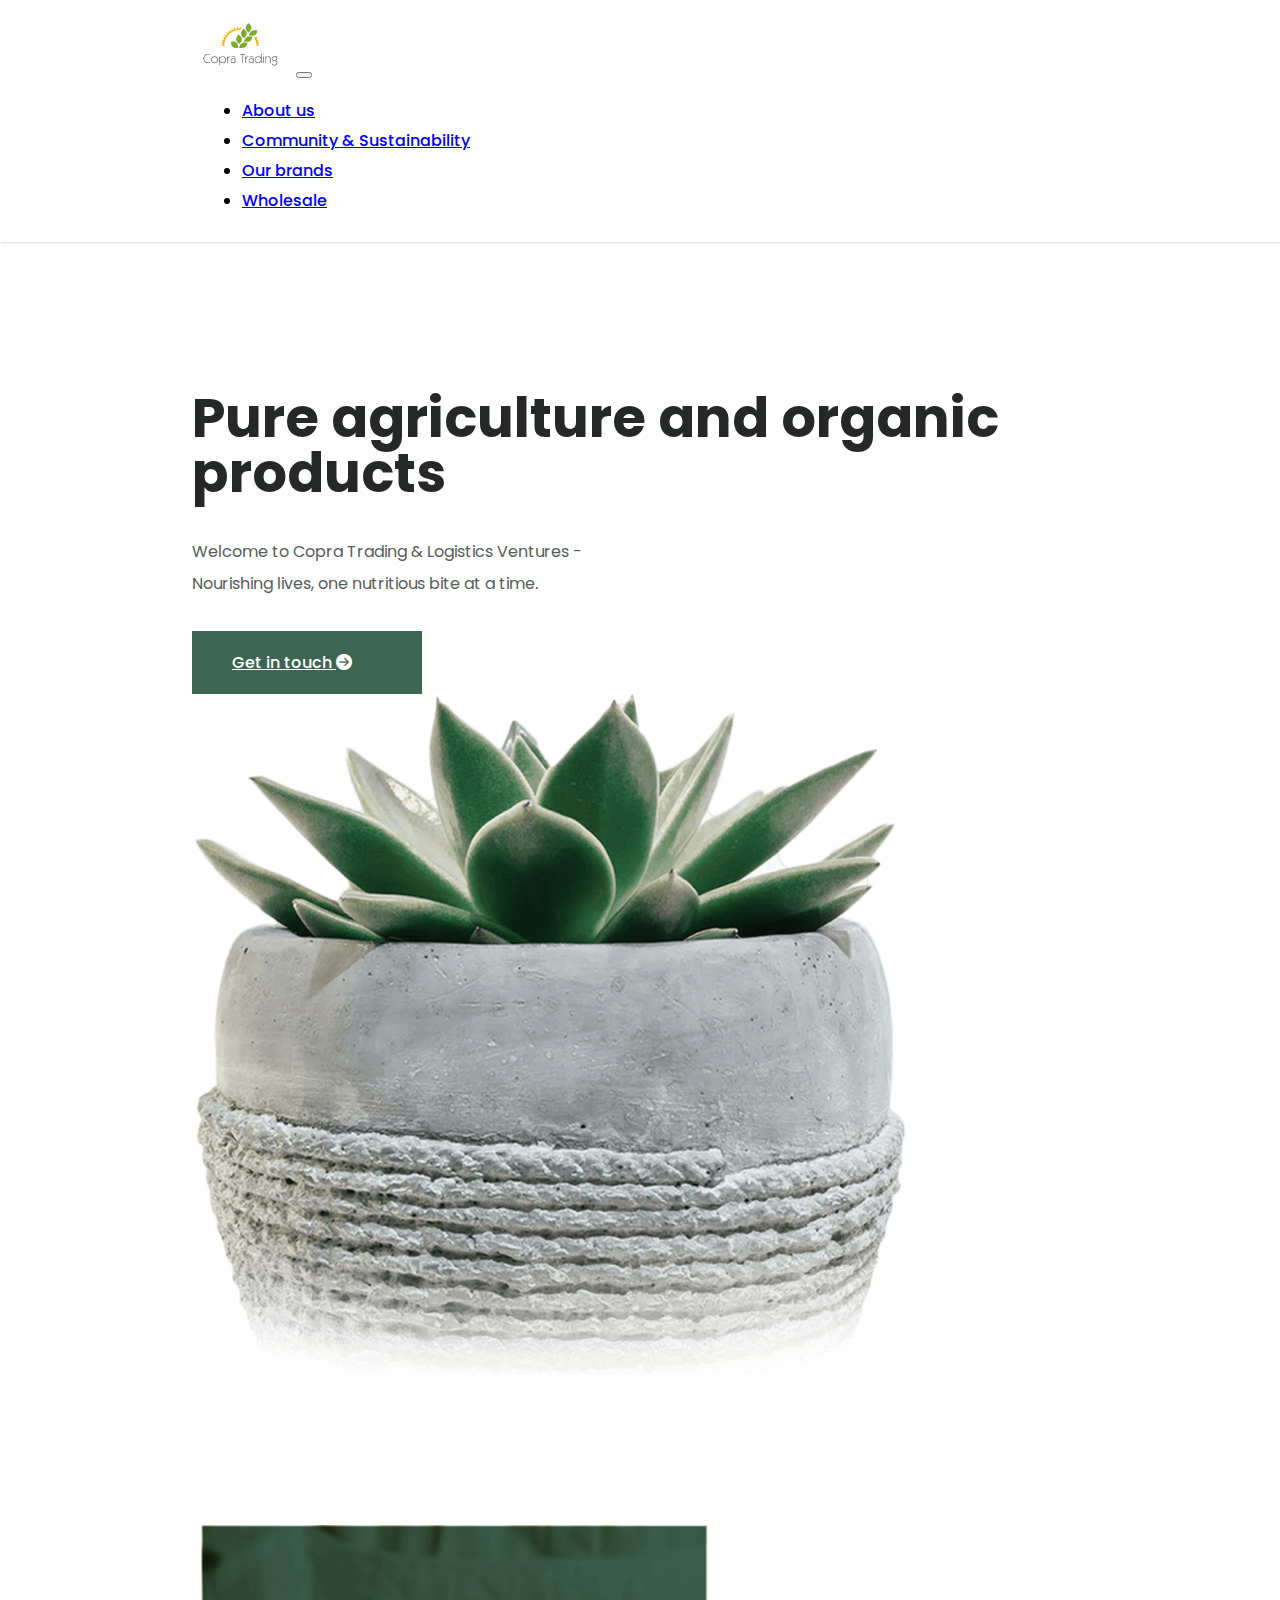
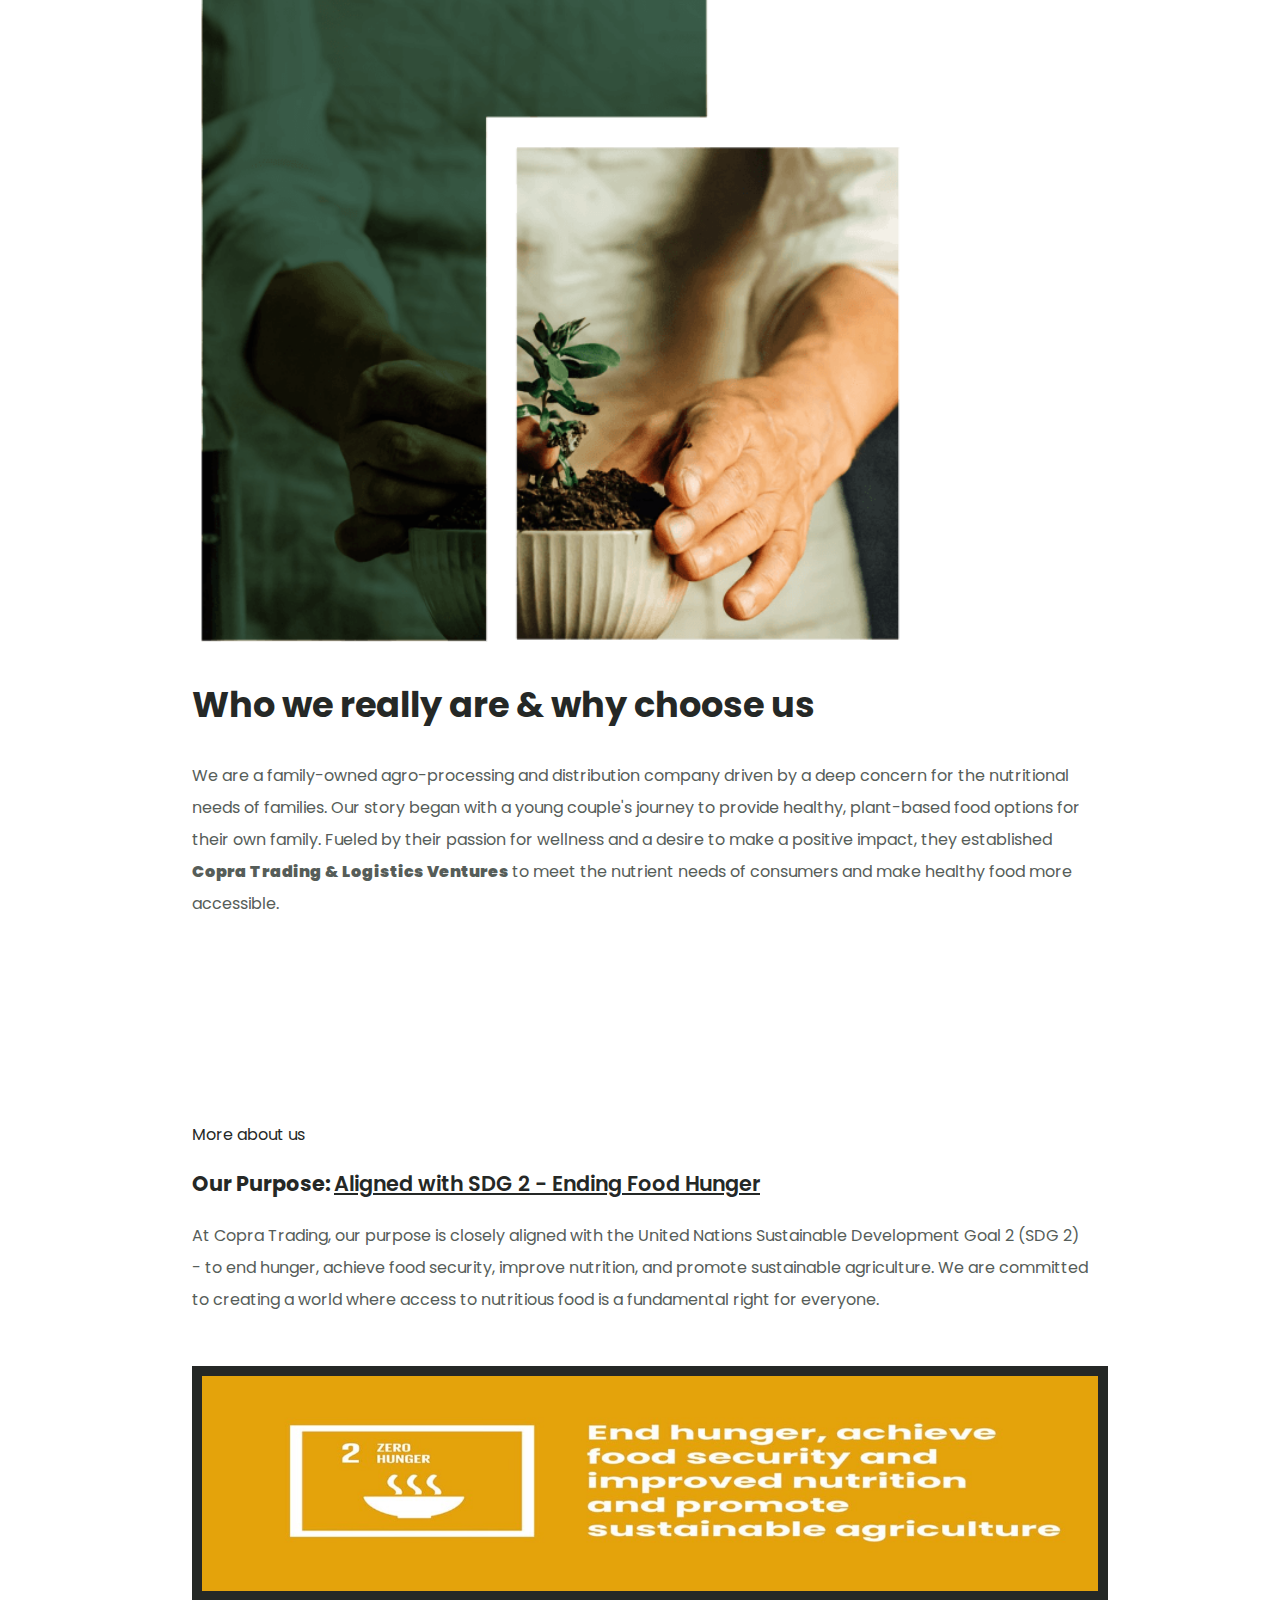
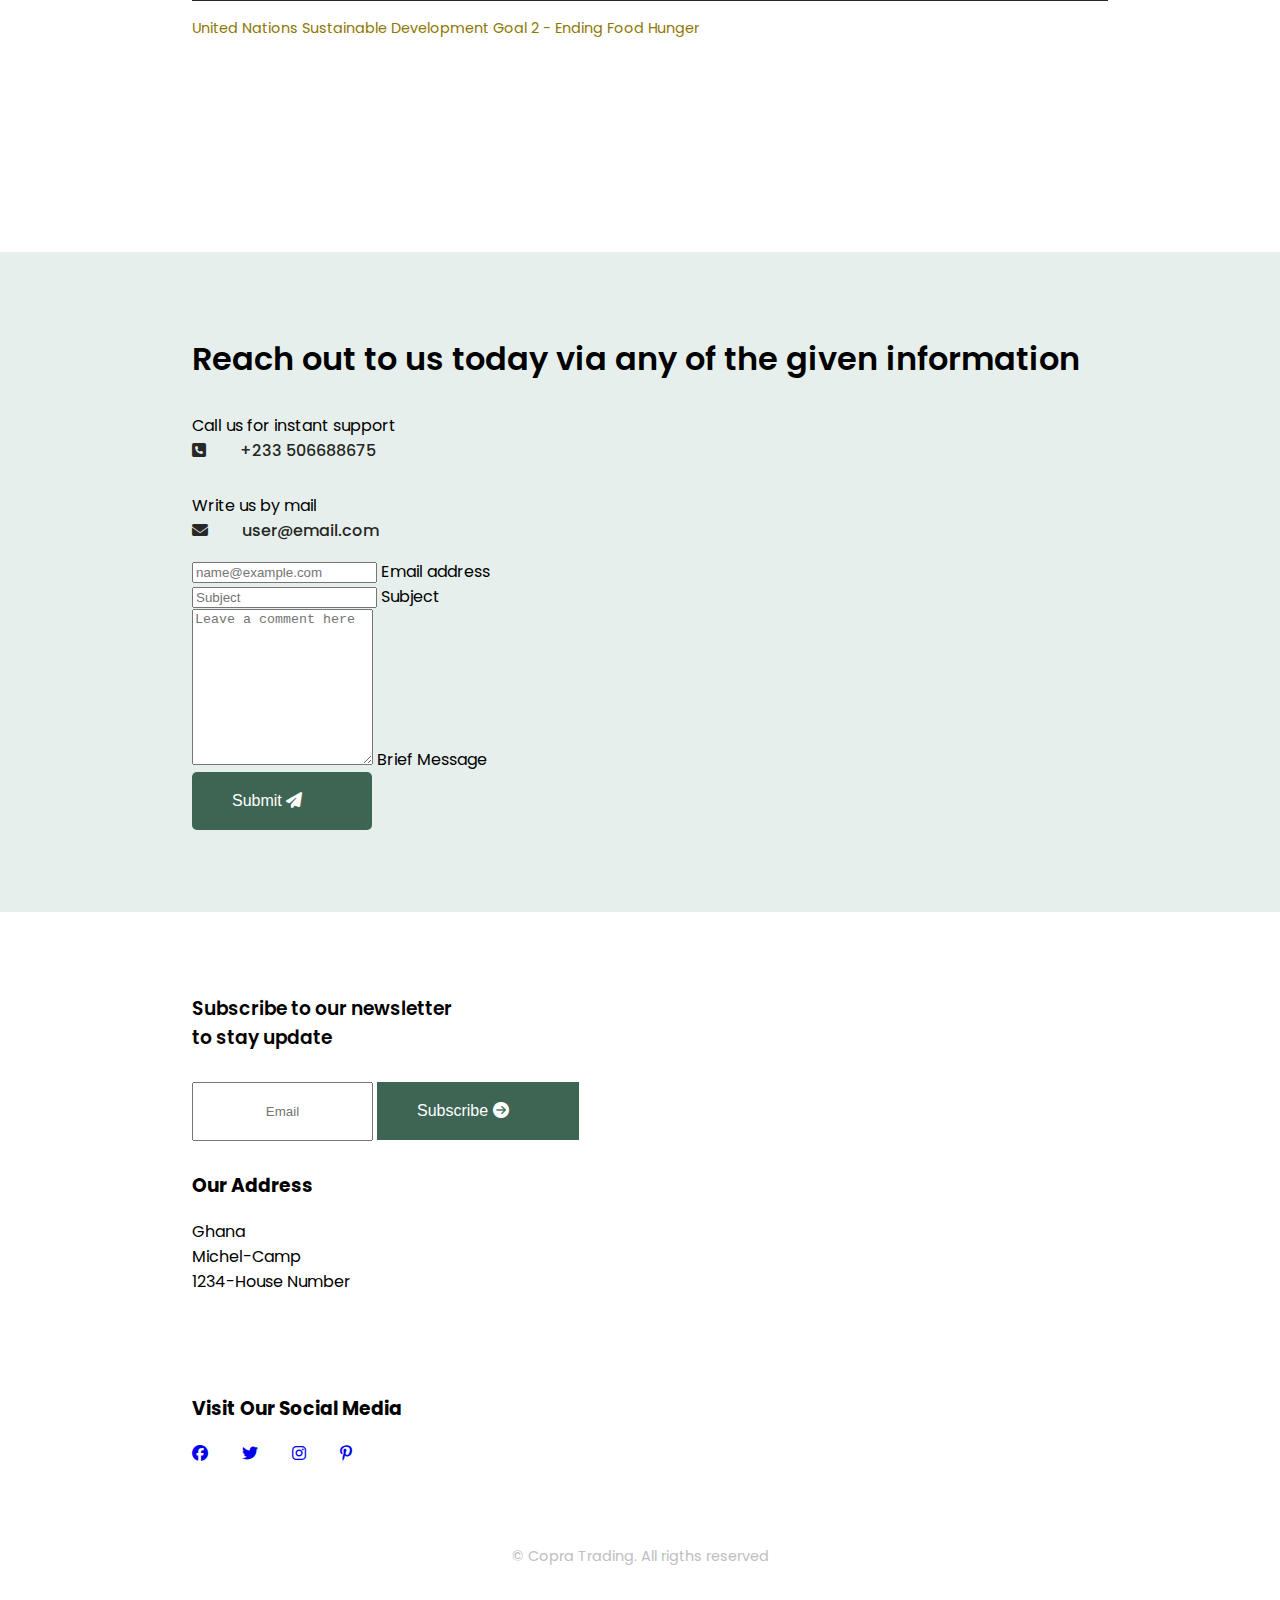
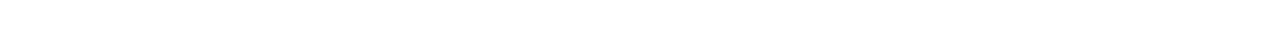
==== index.html @ e71ab5cd "Update index.html" ====
<!DOCTYPE html>
<html lang="en">
<head>
    <!-- Bootstrap CDN -->
    <link href="https://cdn.jsdelivr.net/npm/bootstrap@5.3.0-alpha1/dist/css/bootstrap.min.css" rel="stylesheet" integrity="sha384-GLhlTQ8iRABdZLl6O3oVMWSktQOp6b7In1Zl3/Jr59b6EGGoI1aFkw7cmDA6j6gD" crossorigin="anonymous">
    <script src="https://cdn.jsdelivr.net/npm/bootstrap@5.3.0-alpha1/dist/js/bootstrap.min.js" integrity="sha384-mQ93GR66B00ZXjt0YO5KlohRA5SY2XofN4zfuZxLkoj1gXtW8ANNCe9d5Y3eG5eD" crossorigin="anonymous"></script>
    <!-- Google Fonts -->
    <link rel="preconnect" href="https://fonts.googleapis.com">
    <link rel="preconnect" href="https://fonts.gstatic.com" crossorigin>
    <link href="https://fonts.googleapis.com/css2?family=Poppins:wght@300;400&display=swap" rel="stylesheet">
    <!-- Font Awesome CDN -->
    <link rel="stylesheet" href="https://cdnjs.cloudflare.com/ajax/libs/font-awesome/6.4.0/css/all.min.css">
    <!-- CSS Link -->
    <link rel="stylesheet" href="css/main.css">
    <meta charset="UTF-8">
    <meta http-equiv="X-UA-Compatible" content="IE=edge">
    <meta name="viewport" content="width=device-width, initial-scale=1.0">
    <title>Copra Trading</title>
</head>
<body>
    
    <main>
        <nav class="navbar navbar-expand-lg navbar-light sticky-top" id="marginSides">
            <a href="index.html" class="navbar-brand"> <img src="images/Copra Logo.png" alt="" width="100px"></a>
            <button class="navbar-toggler" type="button" data-bs-toggle="collapse" data-bs-target="#navigationNavbarButton">
                <span class="navbar-toggler-icon"></span>
            </button>
            <div class="navbar-collapse collapse" id="navigationNavbarButton">
                <ul class="navbar-nav ms-auto">
                    <li class="nav-item">
                        <a href="index.html" class="nav-link active">About us</a>
                    </li>
                    <li class="nav-item">
                        <a href="c&s.html" class="nav-link">Community & Sustainability</a>
                    </li>
                    <li class="nav-item">
                        <a href="brands.html" class="nav-link">Our brands</a>
                    </li>
                    <li class="nav-item">
                        <a href="wholesale.html" class="nav-link">Wholesale</a>
                    </li>
                    <!-- <li class="nav-item">
                        <a href="news&investors.html" class="nav-link">News & Investors</a>
                    </li> -->
                </ul>
            </div>
        </nav>


        <!-- Hero About And Our Company Section -->
        <!-- Hero Section -->
        <section class="hero_section" id="marginSides">
            <div class="hero_body parallax-content">
                <div class="row">
                    <div class="col-lg-6 col-md-12">
                        <div class="hero_content">
                            <h1 class="hero_heading">
                            Pure agriculture and organic products
                            </h1>
                            <div class="hero_content_text">
                                <p class="hero_texts">
                                    Welcome to Copra Trading & Logistics Ventures - <br>  Nourishing  lives, one nutritious bite at a time.
                                </p>
                            </div>
                            <div class="hero_button">
                                <a href="#contact" class="hero-button btn">
                                Get in touch <i class="fa fa-arrow-circle-right" aria-hidden="true"></i>
                                </a>
                            </div>
                        </div>
                    </div>
                    <div class="col-lg-6 col-md-12">
                        <div class="hero_image">
                            <!-- Change Hero Image | Color should be like the button colors -->
                        <img src="images/home.png" alt="farm-image" class="hero-image" width="100%">
                        </div>
                    </div>
                </div>
            </div>
        </section>

        <!-- Company Section -->
        <section class="company_section" id="marginSides">
            <div class="company-body parallax-content">
                <div class="row">
                    <div class="col-lg-6 col-md-12">
                        <img src="images/about.png" alt="" class="company_image" width="80%">
                    </div>
                    <div class="col-lg-6 col-md-12">
                        <div class="company_details">
                            <h2 class="company_heading">
                            Who we really are & why choose us
                            </h2>
                            <div class="company_sub-details">
                                <p class="sub-details-text">
                                We are a family-owned agro-processing and distribution company driven by a deep
                                concern for the nutritional needs of families. Our story began with a young couple's 
                                journey to provide healthy, plant-based food options for their own family. Fueled by their 
                                passion for wellness and a desire to make a positive impact, they established <span class="sub_text_bold">Copra Trading 
                                & Logistics Ventures </span> to meet the nutrient needs of consumers and make healthy food more accessible.
                                </p>
                            </div>
                            <!-- <div class="company_readMore">
                                <a class="companyReadButton btn" href="#about_us">
                                Read more <i class="fa fa-arrow-circle-right" aria-hidden="true"></i>
                                </a>
                            </div> -->
                        </div>
                    </div>
                </div>
            </div>
        </section>

        <!-- About Section -->
        <section class="about_us" id="about-us">
            <div class="about_content parallax-content">
                <div class="about_title">
                    <h1 class="about_more">
                        More about us
                    </h1>
                </div>
                <div class="about_content_body">
                    <div class="row">
                        <div class="col-lg-6 col-md-12">
                            <div class="about_body">
                                <h3 class="about_purpose">
                                    Our Purpose: <span class="purpose">Aligned with SDG 2 - Ending Food Hunger</span>
                                </h3>
                                <div class="about_purpose_details">
                                    <p class="about_purpose_text">
                                        At Copra Trading, our purpose is closely aligned with the United Nations Sustainable 
                                        Development Goal 2 (SDG 2) - to end hunger, achieve food security, improve nutrition, and 
                                        promote sustainable agriculture. We are committed to creating a world where access to 
                                        nutritious food is a fundamental right for everyone.
                                    </p>
                                </div>
                            </div>
                        </div>
                        <div class="col-lg-6 col-md-12">
                            <div class="about_image">
                                <img src="images/about2.jpg" alt="United Nations Sustainable Development Goal 2 image" class="about_image_edit" width="100%">
                                <p class="about_image_text">United Nations Sustainable Development Goal 2 - Ending Food Hunger</p>
                            </div>
                        </div>
                    </div>
                </div>
            </div>
        </section>

        <!-- Contact Section -->

        <section class="contact" id="contact">
            <div class="contact-content parallax-content">
                <div class="row">
                    <div class="col-lg-6 col-md-12">
                        <div class="contact_heading">
                            <h1 class="c_heading">
                                Reach out to us today
                                via any of the given
                                information
                            </h1>
                        </div>
                        <div class="contact-info">
                            <p class="contact_text">
                            Call us for instant support <br>
                            <span class="texts"><i class="fa fa-phone-square" aria-hidden="true"></i> +233 506688675</span>
                            </p>
                        </div>
                        <div class="contact-info">
                            <p class="contact_text">
                            Write us by mail <br>
                            <span class="texts"><i class="fa fa-envelope" aria-hidden="true"></i> user@email.com</span>
                            </p>
                        </div>
                    </div>
                    <div class="col-lg-6 col-md-12">
                        <div class="form_section">
                            <div class="form-floating mb-3">
                                <input type="email" class="form-control" id="floatingInput" placeholder="name@example.com" required>
                                <label for="floatingInput">Email address</label>
                              </div>
                              <div class="form-floating mb-3">
                                <input type="text" class="form-control" id="floatingSubject" placeholder="Subject" required>
                                <label for="floatingPassword">Subject</label>
                              </div> 
                              <div class="form-floating mb-3">
                                <textarea class="form-control" placeholder="Leave a comment here" id="floatingTextarea" style="height:150px;"></textarea>
                                <label for="floatingTextarea">Brief Message</label>
                              </div>
                              <div class="submit_button">
                                <button type="button" class="submit btn">Submit <i class="fa fa-paper-plane" aria-hidden="true"></i></button>
                              </div>
                        </div>
                    </div>
                </div>
            </div>
        </section>

        <!-- Footer Section -->
       
        <footer class="footer_section" id="marginSides">
            <div class="footer_container parallax-content">
                <div class="row">
                    <div class="col-lg-6 col-md-12">
                        <div class="footer_content pt-5">
                            <h3 class="footer_title">
                                Subscribe to our newsletter <br> to stay update
                            </h3>
                            <div class="footer_subscribe">
                                <input type="email"  id="floatingEmail" placeholder="Email" required>
                                <button class="btn ">
                                    Subscribe
                                    <i class="fa fa-arrow-circle-right" aria-hidden="true"></i>
                                </button>
                            </div>
                        </div>
                        <div class="contact-info mt-5">
                            <h3 class="contact_text">
                            Our Address </h3> 
                            <span class="texts">Ghana</span> <br>
                            <span class="texts">Michel-Camp</span> <br>
                            <span class="texts">1234-House Number</span>
                        </div>
                    </div>
                    <div class="col-lg-6 col-md-12">
                        <div class="footer_content text-center">
                            <h3 class="visit">
                                Visit Our Social Media
                            </h3>
        
                            <div class="footer_social-link">
                                <a href="#"><i class="fab fa-facebook"></i></a>
                                <a href="#"><i class="fab fa-twitter"></i></a>
                                <a href="#"><i class="fab fa-instagram"></i></a>
                                <a href="#"><i class="fab fa-pinterest-p"></i></a>
                            </div>
                        </div>
                    </div>
                </div>
            </div>
            <p class="footer__copy">© Copra Trading. All rigths reserved</p>
        </footer>
    </main>
    <script>
        // Parallax effect
        window.addEventListener('scroll', function() {
          const parallaxSections = document.querySelectorAll('.parallax');
          for (let i = 0; i < parallaxSections.length; i++) {
            const section = parallaxSections[i];
            const yPos = -(window.pageYOffset / section.dataset.speed);
            section.style.backgroundPosition = 'center ' + yPos + 'px';
          }
        });
      </script>
</body>
</html>
---- css/main.css ----
html {
    scroll-behavior: smooth;
}
body {
    margin: 0;
    padding: 0;
    font-family: 'Poppins', sans-serif; 
}
.parallax {
    background-attachment: fixed;
    background-position: center;
    background-repeat: no-repeat;
    background-size: cover;
  }
  
  .parallax-content {
    position: relative;
    z-index: 1;
  }
  

/* Naviigation Section */
.navbar {
    background-color: #fff;
    box-shadow: 1px 1px 2px #dadada;
}
#marginSides {
    padding: 1% 15%;
}
.navbar-nav .nav-item {
    margin: 5px 10px;
    font-weight: 500;
}

/* Hero Section */
.hero_section {
    margin: 100px 0;
}
.hero_body .hero_content .hero_heading{
    font-size: 3.4rem;
    font-weight: 700;
    color: rgb(37, 40, 38);
    line-height: 1;    
}
.hero_body .hero_content_text {
    margin-top: 30px;
}
.hero_content_text .hero_texts {
    font-size: 1rem;
    color: rgba(86,93,89);
    font-weight: 400;
    line-height: 2;
}
.hero_button {
    margin-top: 50px;
}
.hero_button .hero-button {
    background-color: rgba(62,101,83);
    color: #fff;
    border: none;
    padding: 20px 40px;
    font-size: 1rem;
    font-weight: 500;
}
.hero_image {
    width: 80%;
}

/* Company Section */
.company_section {
    margin-top: 50px;
    margin-bottom: 100px;
}
.company_details {
    margin-top: 10px;
}
.company_details .company_heading {
    font-size: 2.2rem;
    font-weight: 700;
    color:rgb(37, 40, 38);
}
.company_details .company_sub-details {
    margin-top: 10px;
}
.company_sub-details .sub-details-text {
    font-size: 1rem;
    color: rgba(86,93,89);
    font-weight: 400;
    line-height: 2;
}
.company_readMore .companyReadButton {
    padding: 0;
    font-size: 1rem;
    color: rgba(62,101,83);
    font-weight: 400;
    border: none;
}
.company_readMore .companyReadButton:hover {
    text-decoration: underline;
}
.sub-details-text .sub_text_bold {
    font-weight: 900;
}
i {
    margin-right: 30px;
}
i:hover {
    margin-left: 5px;
}

/* About Section */
#about-us {
    padding: 1% 15%;
}
.about_us {
    margin: 150px 0;
}
.about_title .about_more {
    font-size: 1rem;
    font-weight: 400;
    color: rgb(37, 40, 38);
}
.about_body {
    margin-top: 20px;
}
.about_body .about_purpose {
    color: rgb(37, 40, 38);
    font-size: 1.3rem;
}
.about_body .about_purpose .purpose {
    text-decoration: underline;
    font-weight: 600;
}
.about_purpose_details .about_purpose_text {
    font-size: 1rem;
    color: rgba(86,93,89);
    font-weight: 400;
    line-height: 2;
} 
.about_content_body .about_image {
    margin: 50px 0;
}
.about_content_body .about_image_edit {
    border: 10px solid rgb(37, 40, 38);
}
.about_image .about_image_text {
    margin: 10px 0;
    font-size: .9rem;
    color: rgb(141, 120, 0);
    font-weight: 400;
    cursor: pointer;
}
.about_image .about_image_text:hover {
    text-decoration: underline;
    color: rgba(86,93,89);
}


/* Contact Section */
.contact {
    background-color: rgba(230,239,235);
    margin-bottom: 50px;
    padding: 1% 15%;
}
.contact_heading .c_heading {
    font-weight: 600;
}
.contact-info {
    margin-top: 30px;
    font-size: 1rem;
    font-weight: 400;
}
.contact-content {
    font-size: 1rem;
    margin: 70px 0;
}
.contact_text .texts {
    font-weight: 500;
    color: rgba(37,40,38);
}
.form-floating  {
    border: none;
}
.submit_button .submit {
    background-color: rgba(62,101,83);
    color: #fff;
    border: none;
    border-radius: 5px;
    padding: 20px 40px;
    font-size: 1rem;
    font-weight: 500;
}

/* Footer Section */
.footer_subscribe {
    margin-top: 30px;
}
.footer_subscribe input {
    padding: 20px 0;
    text-align: center;
    border-radius: 10px solid rgb(190, 190, 190);
}
.footer_content .footer_title {
    font-weight: 600
}
.footer_content .visit {
    margin-top: 100px;
}
.footer_subscribe .btn {
    background-color: rgba(62,101,83);
    color: #fff;
    border: none;
    padding: 20px 40px;
    font-size: 1rem;
    font-weight: 500;
}
.footer__copy {
    text-align: center;
    font-size: .9rem;
    color: rgb(190, 190, 190);
    margin: 5rem 0 1rem;
    padding-bottom: 3rem;
}


@media screen and (max-width:450px) {
    .hero_body .hero_content .hero_heading{
        font-size: 3rem;
        font-weight: 700;
        color: rgb(37, 40, 38);
        line-height: 1;    
    }
}

@media screen and (max-width:1000px) {
    .hero_image img {
        margin-top: 50px;
    }
}
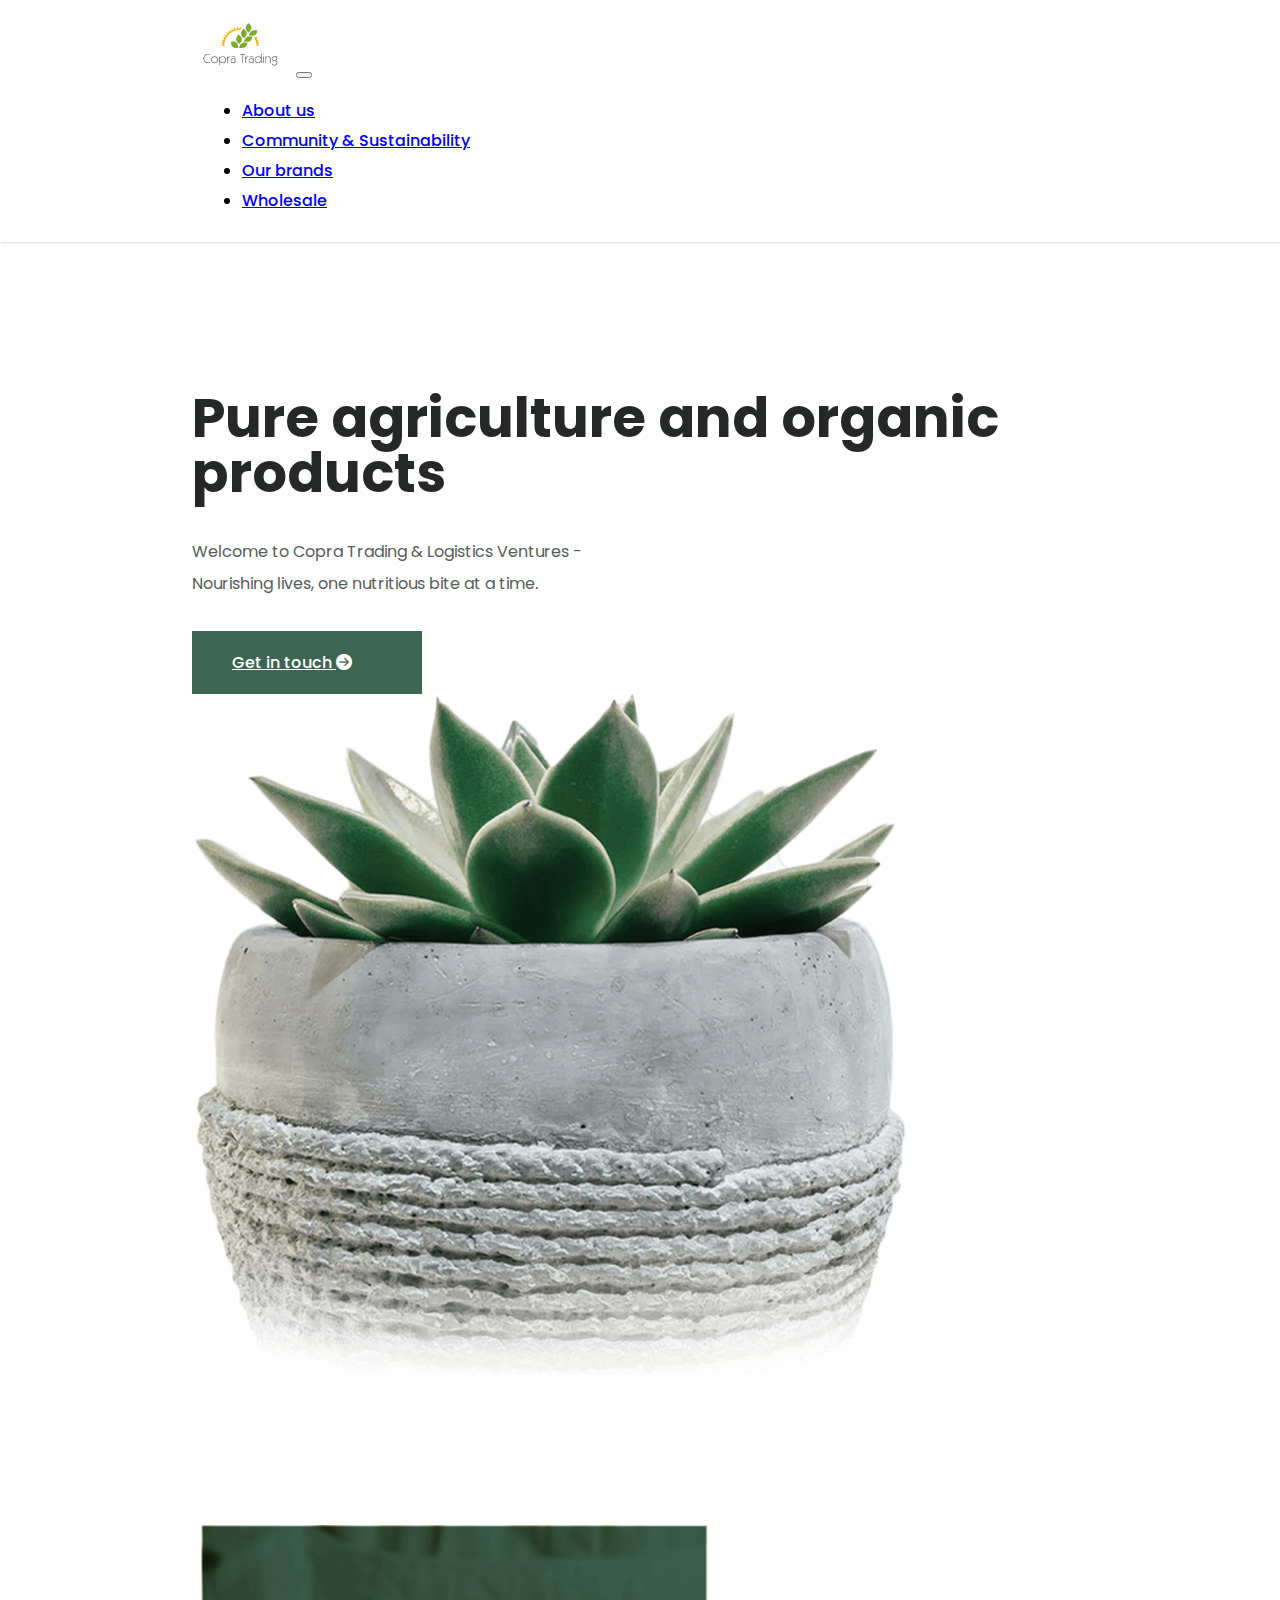
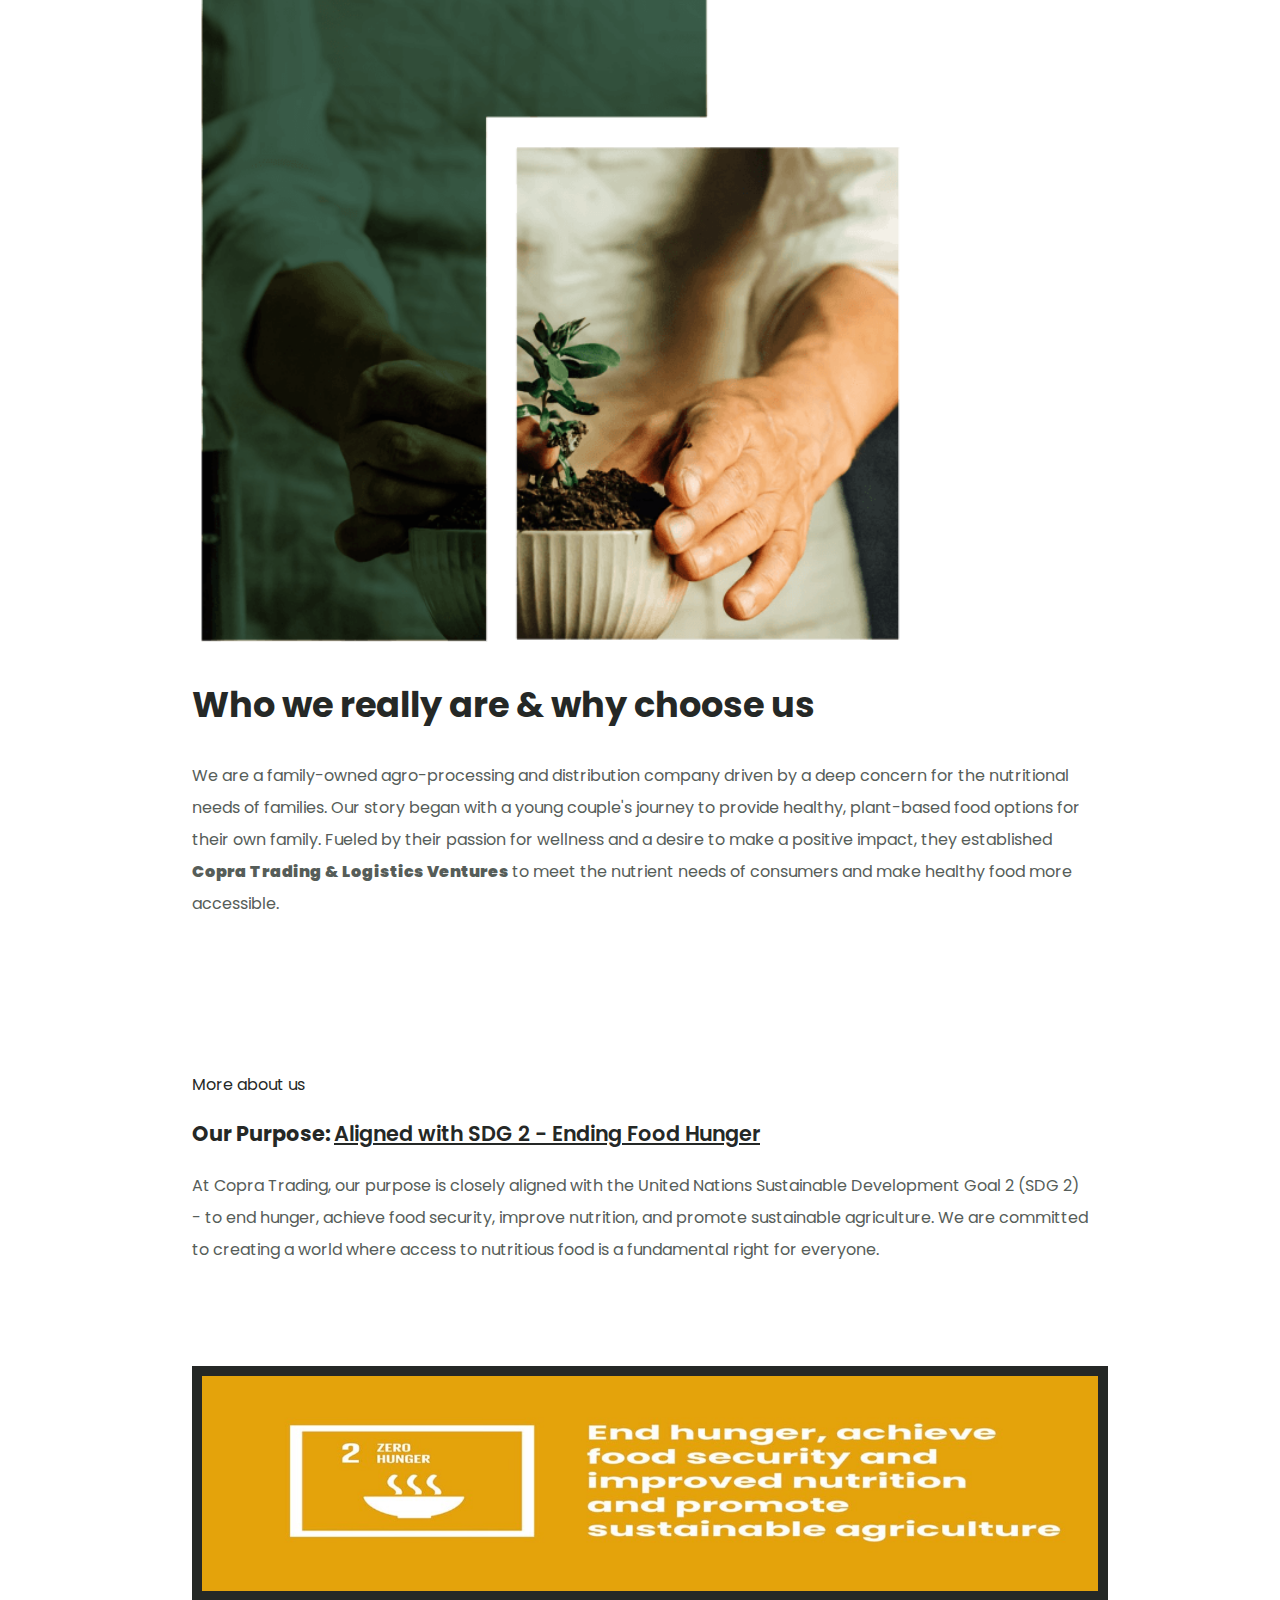
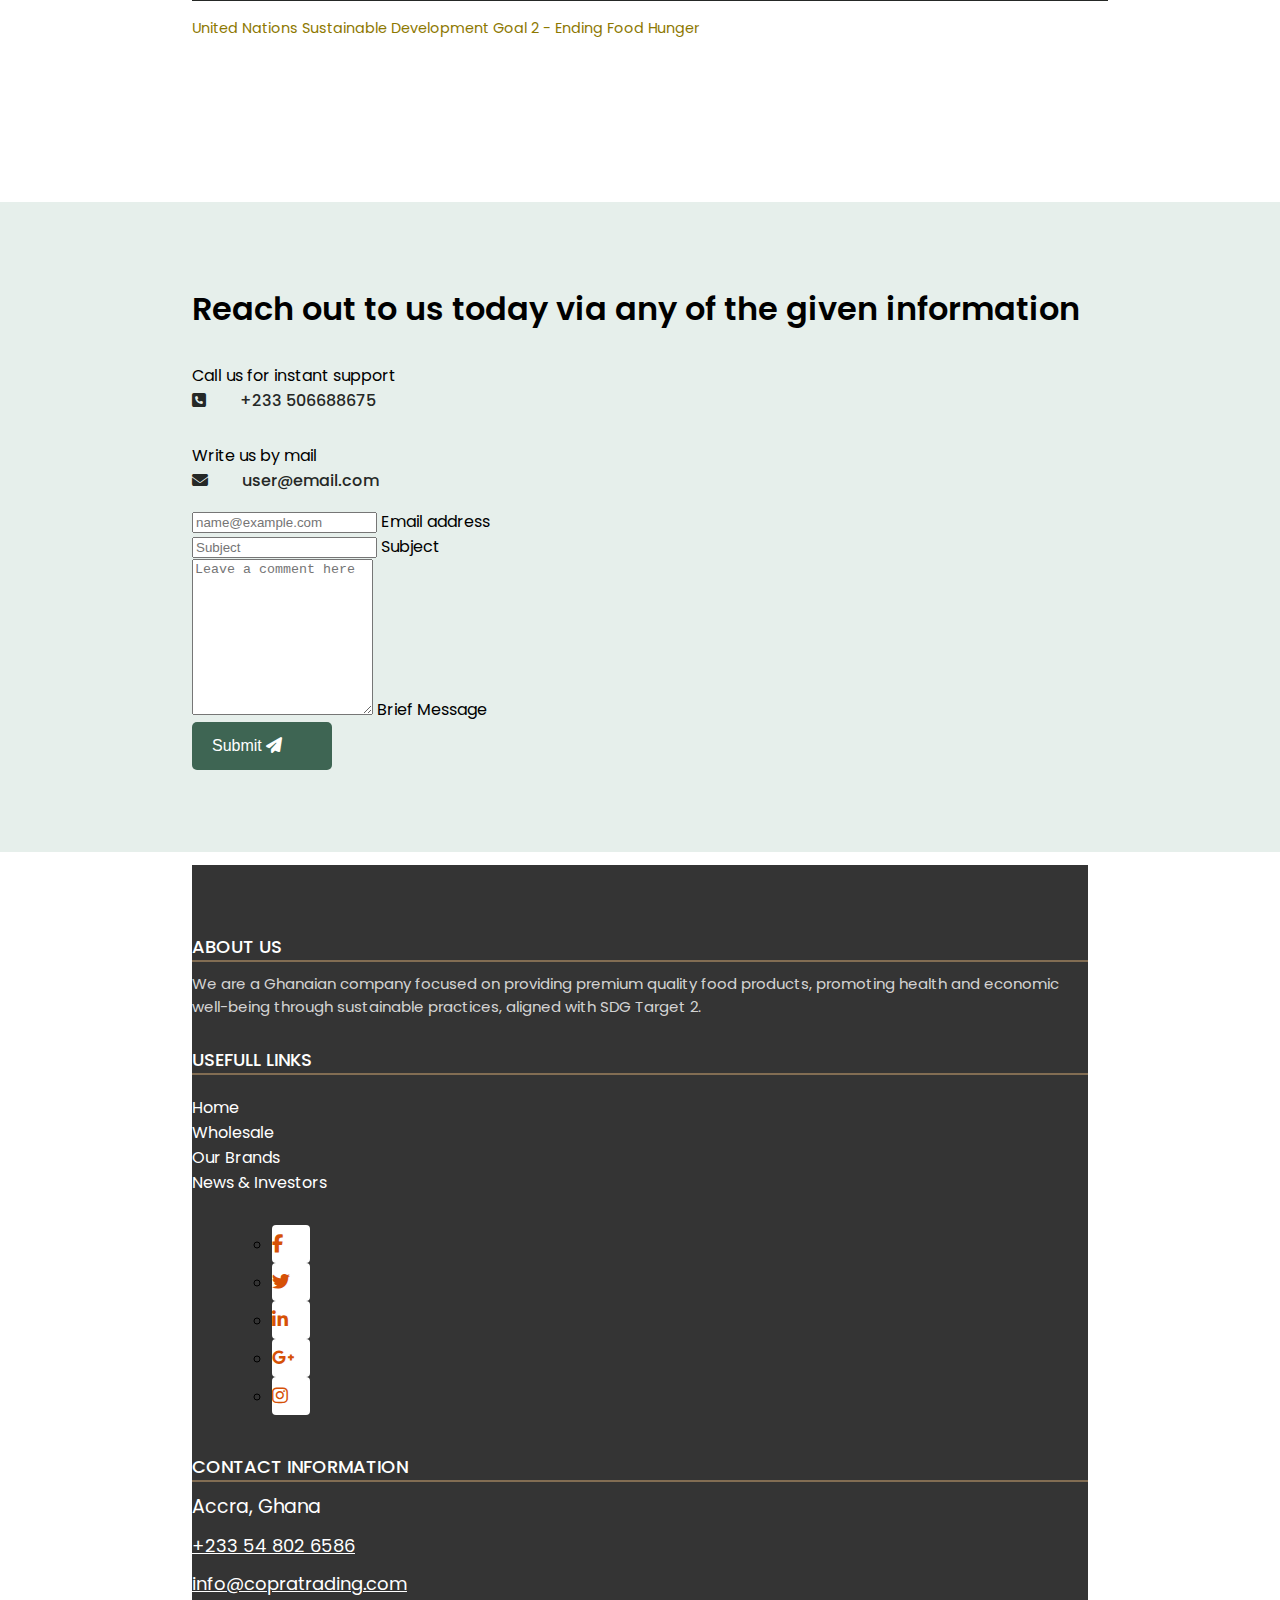
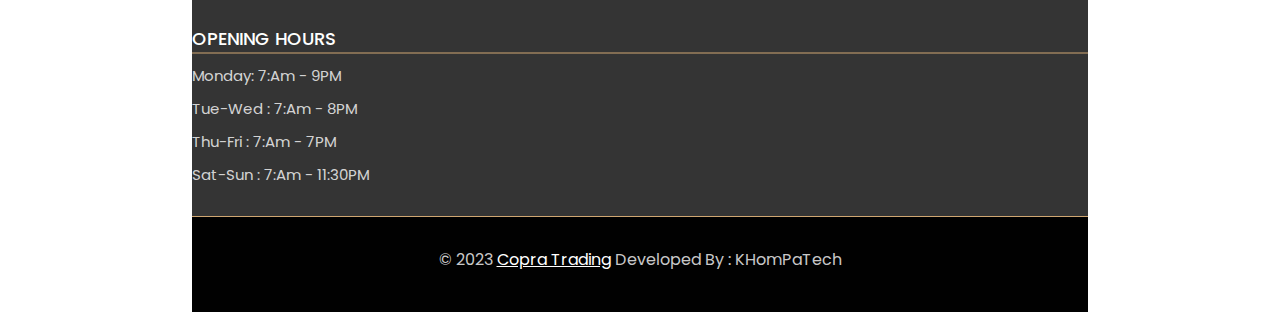
==== commit cf60877f: "Update index.html" ====
--- a/index.html
+++ b/index.html
@@ -199,46 +199,262 @@
         <!-- Footer Section -->
        
         <footer class="footer_section" id="marginSides">
-            <div class="footer_container parallax-content">
-                <div class="row">
-                    <div class="col-lg-6 col-md-12">
-                        <div class="footer_content pt-5">
-                            <h3 class="footer_title">
-                                Subscribe to our newsletter <br> to stay update
-                            </h3>
-                            <div class="footer_subscribe">
-                                <input type="email"  id="floatingEmail" placeholder="Email" required>
-                                <button class="btn ">
-                                    Subscribe
-                                    <i class="fa fa-arrow-circle-right" aria-hidden="true"></i>
-                                </button>
-                            </div>
-                        </div>
-                        <div class="contact-info mt-5">
-                            <h3 class="contact_text">
-                            Our Address </h3> 
-                            <span class="texts">Ghana</span> <br>
-                            <span class="texts">Michel-Camp</span> <br>
-                            <span class="texts">1234-House Number</span>
-                        </div>
-                    </div>
-                    <div class="col-lg-6 col-md-12">
-                        <div class="footer_content text-center">
-                            <h3 class="visit">
-                                Visit Our Social Media
-                            </h3>
-        
-                            <div class="footer_social-link">
-                                <a href="#"><i class="fab fa-facebook"></i></a>
-                                <a href="#"><i class="fab fa-twitter"></i></a>
-                                <a href="#"><i class="fab fa-instagram"></i></a>
-                                <a href="#"><i class="fab fa-pinterest-p"></i></a>
-                            </div>
-                        </div>
-                    </div>
-                </div>
-            </div>
-            <p class="footer__copy">© Copra Trading. All rigths reserved</p>
+            	
+	<!-- Start Footer -->
+	<footer class="footer-area bg-f">
+		<div class="container">
+			<div class="row">
+				<div class="col-lg-3 col-md-6">
+					<h3>About Us</h3>
+					<p>We are a Ghanaian company focused on providing premium quality food products, promoting health and economic well-being through sustainable practices, aligned with SDG Target 2.</p>
+				</div>
+				<div class="col-lg-3 col-md-6">
+					<h3>UseFull Links</h3>
+					<div class="list-inline f-social">
+                    <div style="color: white;">
+                        <span style="cursor: pointer;" onclick="window.location.href = 'index.php';">Home</span><br>
+                        <span style="cursor: pointer;" onclick="window.location.href = 'wholesale.php';">Wholesale</span><br>
+                        <span style="cursor: pointer;" onclick="window.location.href = 'brand.php';">Our Brands</span><br>
+                        <span style="cursor: pointer;" onclick="window.location.href = 'investors.php';">News & Investors</span><br>
+                    </div>
+                    </div>
+
+					<ul class="list-inline f-social">
+                    <ul class="list-inline f-social">
+                        <li class="list-inline-item"><a href="#"><i class="fab fa-facebook-f"></i></a></li>
+                        <li class="list-inline-item"><a href="#"><i class="fab fa-twitter"></i></a></li>
+                        <li class="list-inline-item"><a href="#"><i class="fab fa-linkedin-in"></i></a></li>
+                        <li class="list-inline-item"><a href="#"><i class="fab fa-google-plus-g"></i></a></li>
+                        <li class="list-inline-item"><a href="#"><i class="fab fa-instagram"></i></a></li>
+                    </ul>
+                </ul>
+				</div>
+				<div class="col-lg-3 col-md-6">
+					<h3>Contact information</h3>
+					<p class="lead">Accra, Ghana</p>
+					<p class="lead"><a href="#">+233 54 802 6586</a></p>
+					<p><a href="#"> info@copratrading.com</a></p>
+				</div>
+				<div class="col-lg-3 col-md-6">
+					<h3>Opening hours</h3>
+					<p><span class="text-color">Monday: </span> 7:Am - 9PM</p>
+					<p><span class="text-color">Tue-Wed :</span> 7:Am - 8PM</p>
+					<p><span class="text-color">Thu-Fri :</span> 7:Am - 7PM</p>
+					<p><span class="text-color">Sat-Sun :</span> 7:Am - 11:30PM</p>
+				</div>
+			</div>
+		</div>
+		
+		<div class="copyright">
+			<div class="container">
+				<div class="row">
+					<div class="col-lg-12">
+						<p class="company-name"> &copy; 2023 <a href="#">Copra Trading</a> Developed By :  KHomPaTech
+					</div>
+				</div>
+			</div>
+		</div>
+		
+	</footer>
+	<!-- End Footer -->
+	<a href="#" class="btn btn-lg btn-primary btn-lg-square back-to-top" id="back-to-top" title="Back to top" style="display: none;">
+  <i class="bi bi-arrow-up"></i>
+  <i class="fa fa-paper-plane-o" aria-hidden="true"></i>
+</a>
+
+	<!-- ALL JS FILES -->
+	<script src="js/jquery-3.2.1.min.js"></script>
+	<script src="js/popper.min.js"></script>
+	<script src="js/bootstrap.min.js"></script>
+    <!-- ALL PLUGINS -->
+	<script src="js/jquery.superslides.min.js"></script>
+	<script src="js/images-loded.min.js"></script>
+	<script src="js/isotope.min.js"></script>
+	<script src="js/baguetteBox.min.js"></script>
+	<script src="js/form-validator.min.js"></script>
+    <script src="js/contact-form-script.js"></script>
+    <script src="js/custom.js"></script>
+
+    <style>
+        .list-inline .link-item {
+    color: white;
+    cursor: pointer;
+  }
+  
+  .list-inline .link-item:hover {
+    color: green;
+  }
+.footer-area{
+	padding-top: 50px;
+	padding-bottom: 0px;
+}
+.bg-f{
+	background-image: url("img/5.jpg");
+	background-attachment: scroll;
+	background-clip: initial;
+	background-color: rgba(0, 0, 0, 0);
+	background-origin: initial;
+	background-position: center center;
+	background-repeat: no-repeat;
+	background-size: cover;
+	position: relative;
+}
+.bg-f::before {
+    background: #010101;
+    content: "";
+    height: 100%;
+    left: 0;
+    position: absolute;
+    top: 0;
+    width: 100%;
+    z-index: 1;
+	opacity: 0.8;
+}
+
+.footer-area .container{
+	position: relative;
+	z-index: 1;
+}
+.footer-area h3{
+	color: #ffffff;
+	text-transform: uppercase;
+	font-size: 18px;
+	font-weight: 500;
+	border-bottom: 2px solid rgba(207, 166, 113, 0.5);
+	margin-bottom: 10px;
+}
+.footer-area p{
+	font-size: 15px;
+	color: rgba(255, 255, 255, 0.8);
+	margin: 0;
+	padding-bottom: 10px;
+}
+
+.arrow-right{
+	position: relative;
+}
+.arrow-right::before {
+    content: "\f101";
+	font-family: 'FontAwesome';	
+	position: absolute;
+	right: 0px;
+	top: 0;
+	color: #fff;
+	font-size: 60px;
+	line-height: 60px;
+}
+
+
+.footer-area p.lead{
+	font-size: 19px;
+	color: #ffffff;
+	margin-bottom: 0px;
+}
+.footer-area p.lead a{
+	color: #ffffff;
+	margin-bottom: 15px;
+}
+.footer-area p.lead a:hover{
+	color: #d65106;
+}
+.footer-area p a{
+	font-size: 18px;
+	color: #ffffff;
+}
+.footer-area p a:hover{
+	color: #d65106;
+}
+
+.subscribe_form {
+    display: block;
+    text-align: center;
+    padding: 5px 0;
+}
+
+.subscribe_form .form_input {
+    display: block;
+    background-color: rgba(0,0,0,0.9);
+	border: 1px solid #ffffff;
+    color: #fff;
+    font-size: 14px;
+    line-height: 50px;
+    padding: 0 10px;
+    float: left;
+	font-weight: 300;
+    width: 100%;
+    transition: all 0.5s ease-in-out;
+}
+
+/* .subscribe_form .submit {
+    background-color: #d65106;
+    color: #fff;
+    font-size: 16px;
+    font-weight: 500;
+    line-height: 50px;
+    display: inline-block;
+    padding: 0 10px;
+    float: left;
+    width: 100%;
+	border: none;
+	cursor: pointer;
+    transition: all 0.5s ease-in-out;
+} */
+.subscribe_form .submit {
+    background-color: #d65106;
+    color: #fff;
+    font-size: 16px;
+    font-weight: 500;
+    line-height: 50px;
+    display: inline-block;
+    padding: 0 10px;
+    width: 100%;
+	border: none;
+	cursor: pointer;
+    transition: all 0.5s ease-in-out;
+}
+
+.subscribe_form .submit:hover{
+	background: #010101;
+}
+
+.f-social {
+    padding-bottom: 10px;
+    margin: 0px;
+    margin-top: 20px;
+}
+.f-social li a {
+    font-size: 18px;
+    color: rgba(214, 81, 6);
+	width: 38px;
+	height: 38px;
+	display: block;
+	text-align: center;
+	line-height: 38px;
+	background: #ffffff;
+	border-radius: 4px;
+}
+
+.copyright{
+	margin-top: 20px;
+	position: relative;
+	display: block;
+	background-color: #010101;
+	border-top: 1px solid rgba(207, 166, 113);
+	padding: 30px 0;
+	z-index: 1;
+}
+
+.copyright .company-name{
+	font-size: 16px;
+	text-align: center;
+}
+.copyright .company-name a{
+	font-size: 16px;
+}
+
+    </style>
+</body>
+</html>
         </footer>
     </main>
     <script>
--- a/css/main.css
+++ b/css/main.css
@@ -113,7 +113,7 @@
     padding: 1% 15%;
 }
 .about_us {
-    margin: 150px 0;
+    margin: 50px 0;
 }
 .about_title .about_more {
     font-size: 1rem;
@@ -138,7 +138,7 @@
     line-height: 2;
 } 
 .about_content_body .about_image {
-    margin: 50px 0;
+    margin: 100px 0;
 }
 .about_content_body .about_image_edit {
     border: 10px solid rgb(37, 40, 38);
@@ -159,7 +159,7 @@
 /* Contact Section */
 .contact {
     background-color: rgba(230,239,235);
-    margin-bottom: 50px;
+    margin-top: 50px;
     padding: 1% 15%;
 }
 .contact_heading .c_heading {
@@ -186,7 +186,7 @@
     color: #fff;
     border: none;
     border-radius: 5px;
-    padding: 20px 40px;
+    padding: 15px 20px;
     font-size: 1rem;
     font-weight: 500;
 }
@@ -213,6 +213,10 @@
     padding: 20px 40px;
     font-size: 1rem;
     font-weight: 500;
+}
+.footer_social-link a{
+    text-decoration: none;
+    color: rgba(62,101,83);
 }
 .footer__copy {
     text-align: center;
@@ -230,6 +234,14 @@
         color: rgb(37, 40, 38);
         line-height: 1;    
     }
+    .hero_button .hero-button {
+        background-color: rgba(62,101,83);
+        color: #fff;
+        border: none;
+        padding: 15px 30px;
+        font-size: .9rem;
+        font-weight: 500;
+    }
 }
 
 @media screen and (max-width:1000px) {
@@ -237,3 +249,9 @@
         margin-top: 50px;
     }
 }
+
+@media screen and (max-width: 830px){
+    .footer_subscribe button {
+        margin-top: 10px;
+    }
+}
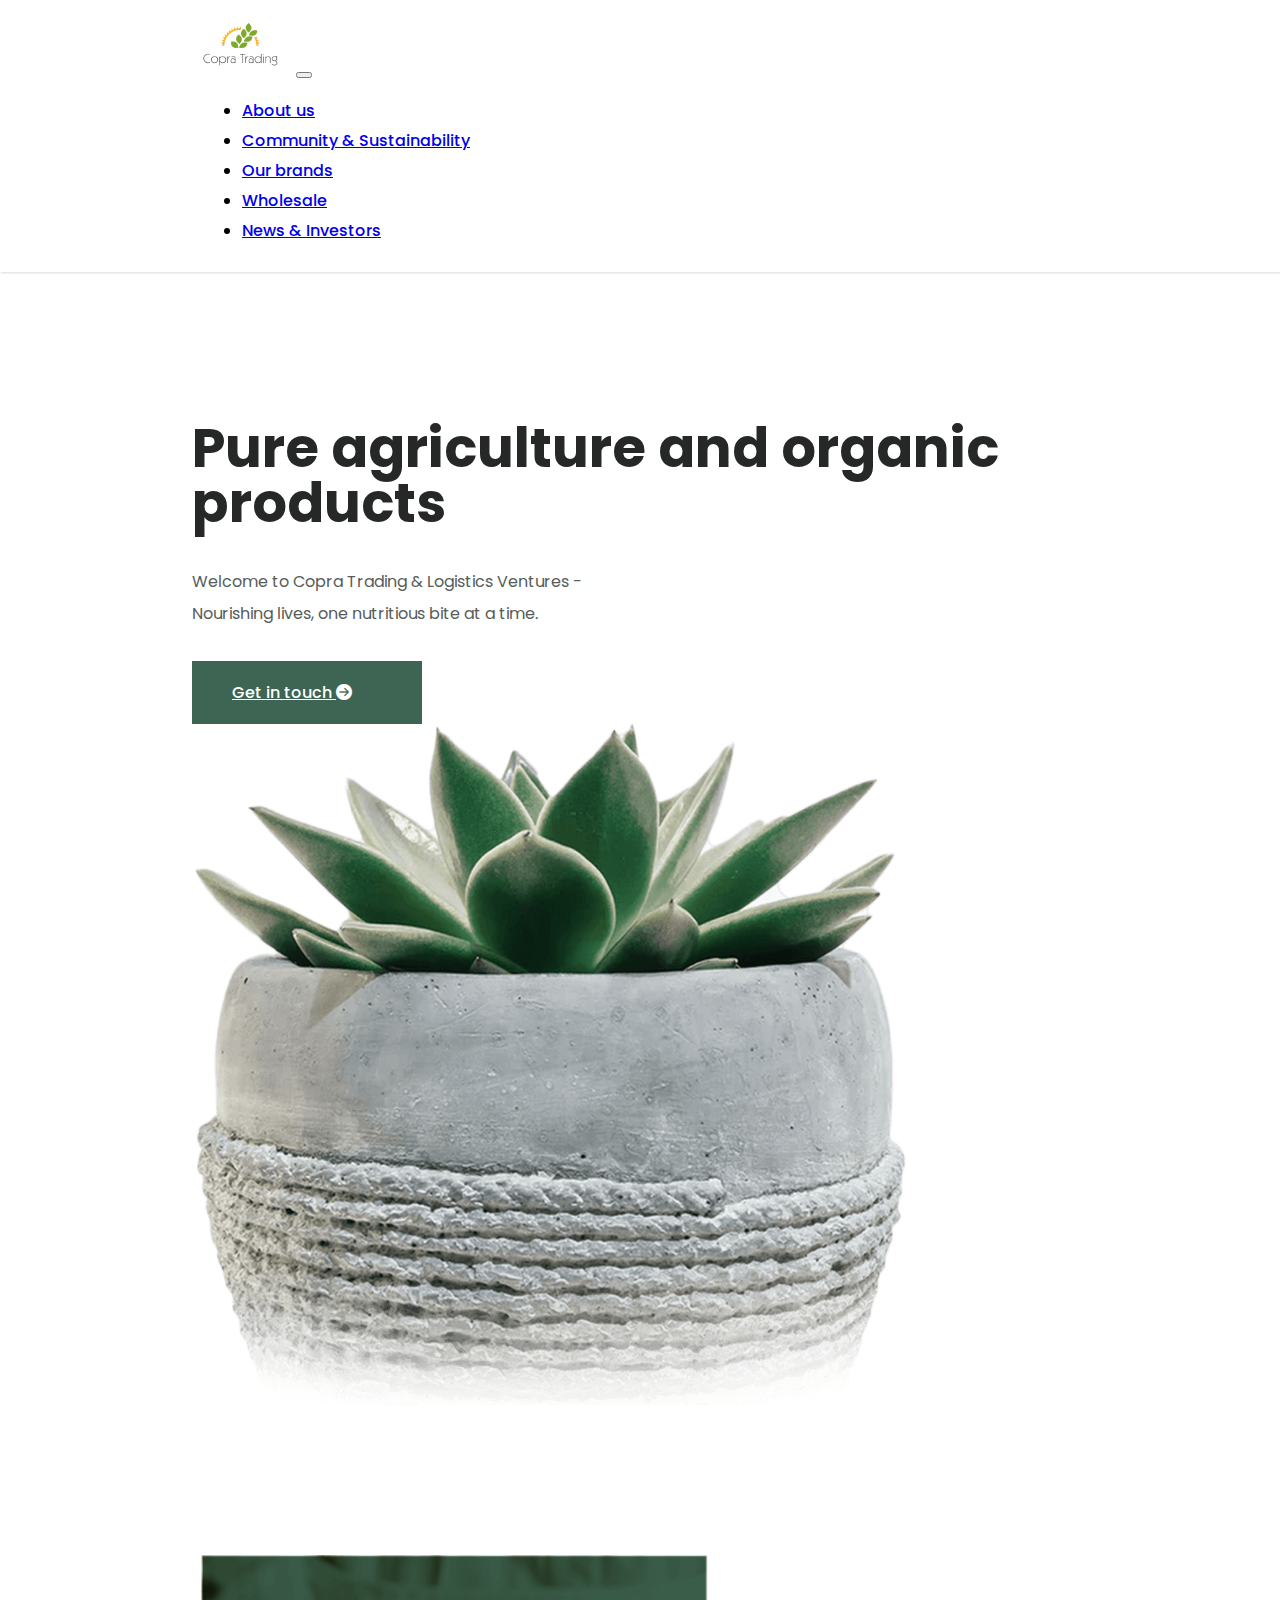
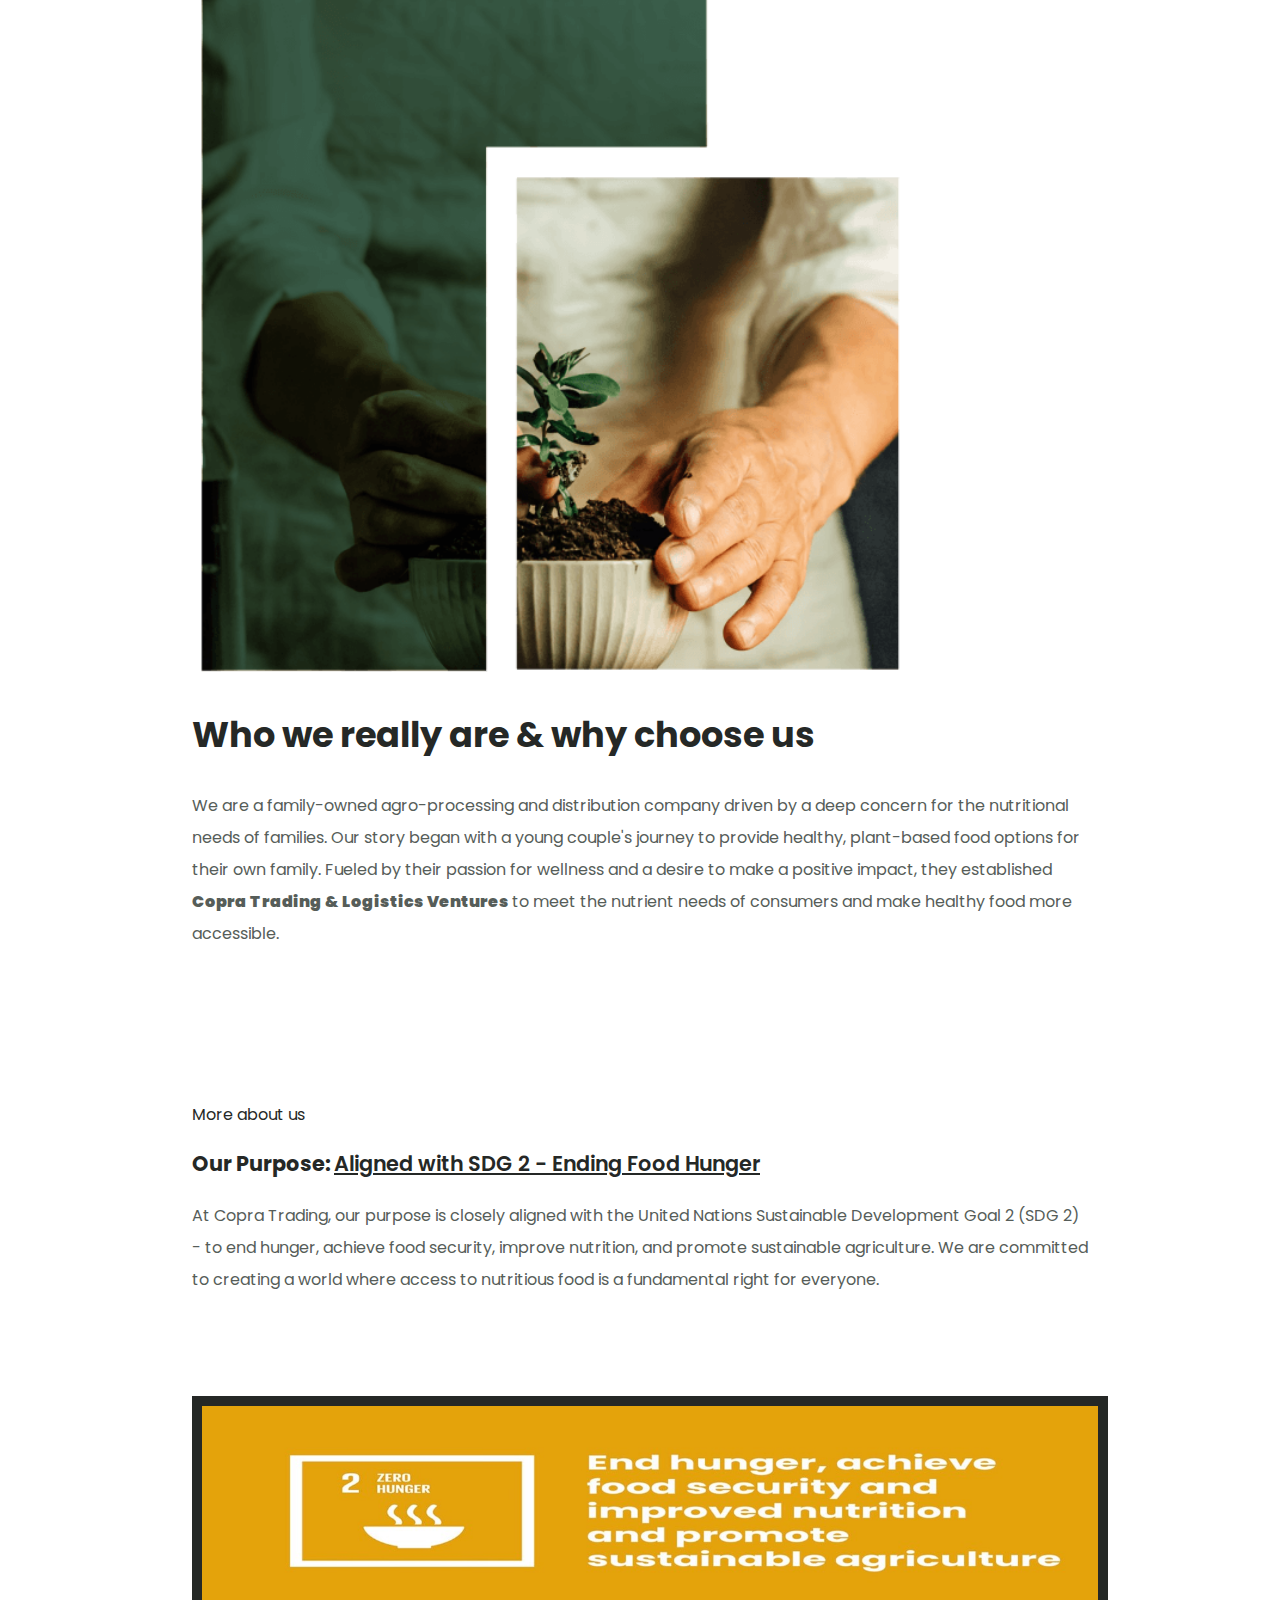
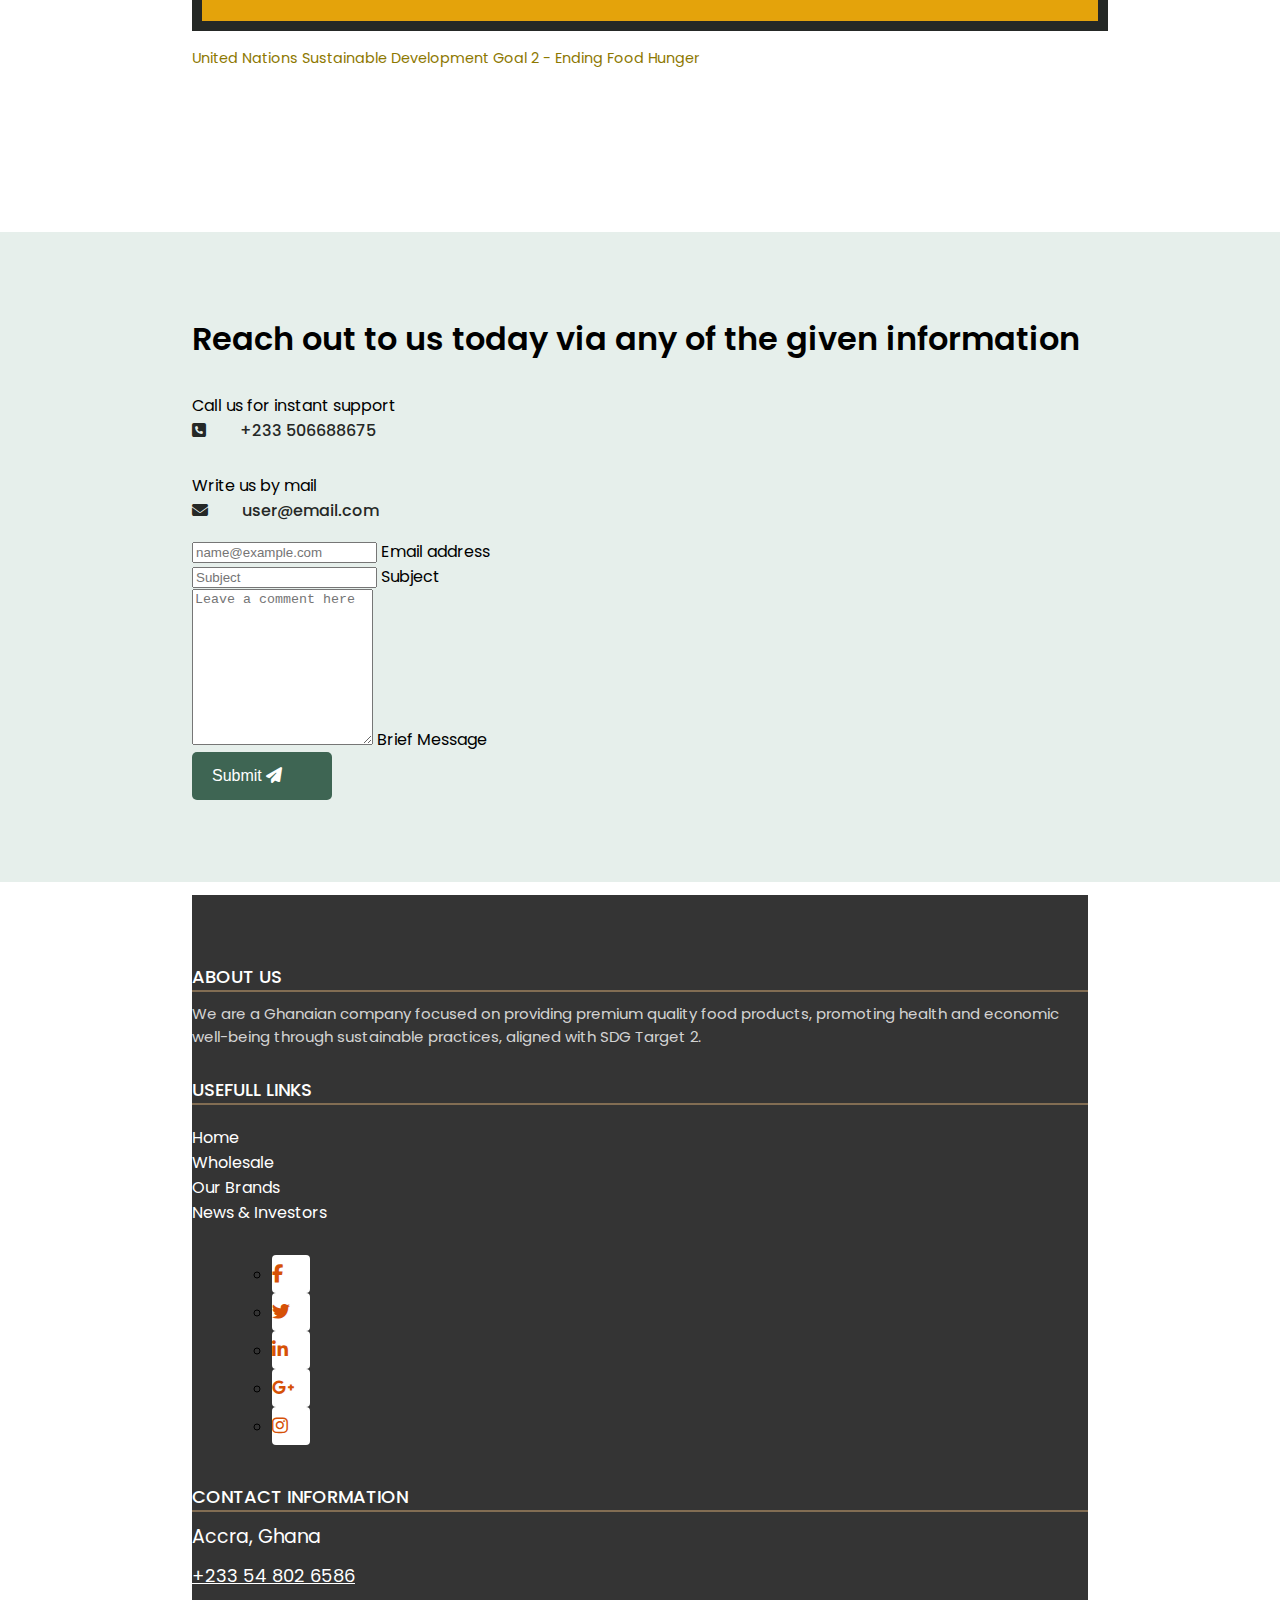
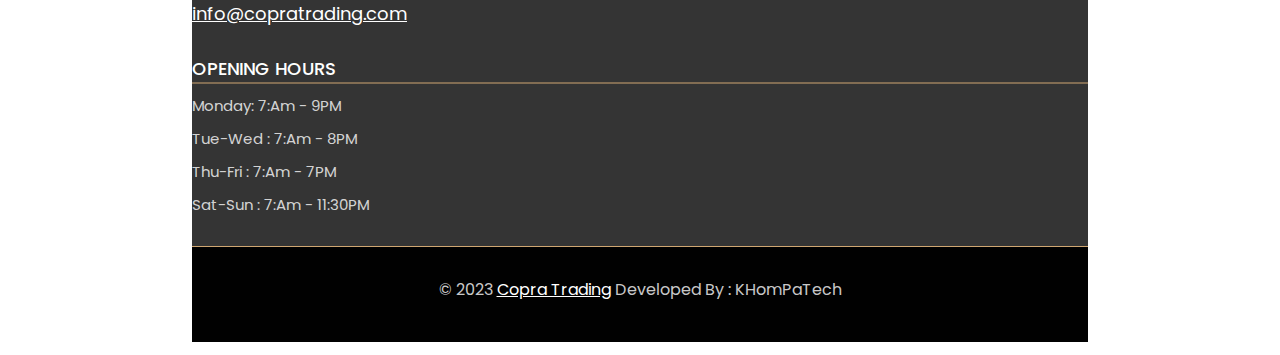
==== commit 25293da3: "Update index.html" ====
--- a/index.html
+++ b/index.html
@@ -39,9 +39,9 @@
                     <li class="nav-item">
                         <a href="wholesale.html" class="nav-link">Wholesale</a>
                     </li>
-                    <!-- <li class="nav-item">
+                    <li class="nav-item">
                         <a href="news&investors.html" class="nav-link">News & Investors</a>
-                    </li> -->
+                    </li>
                 </ul>
             </div>
         </nav>
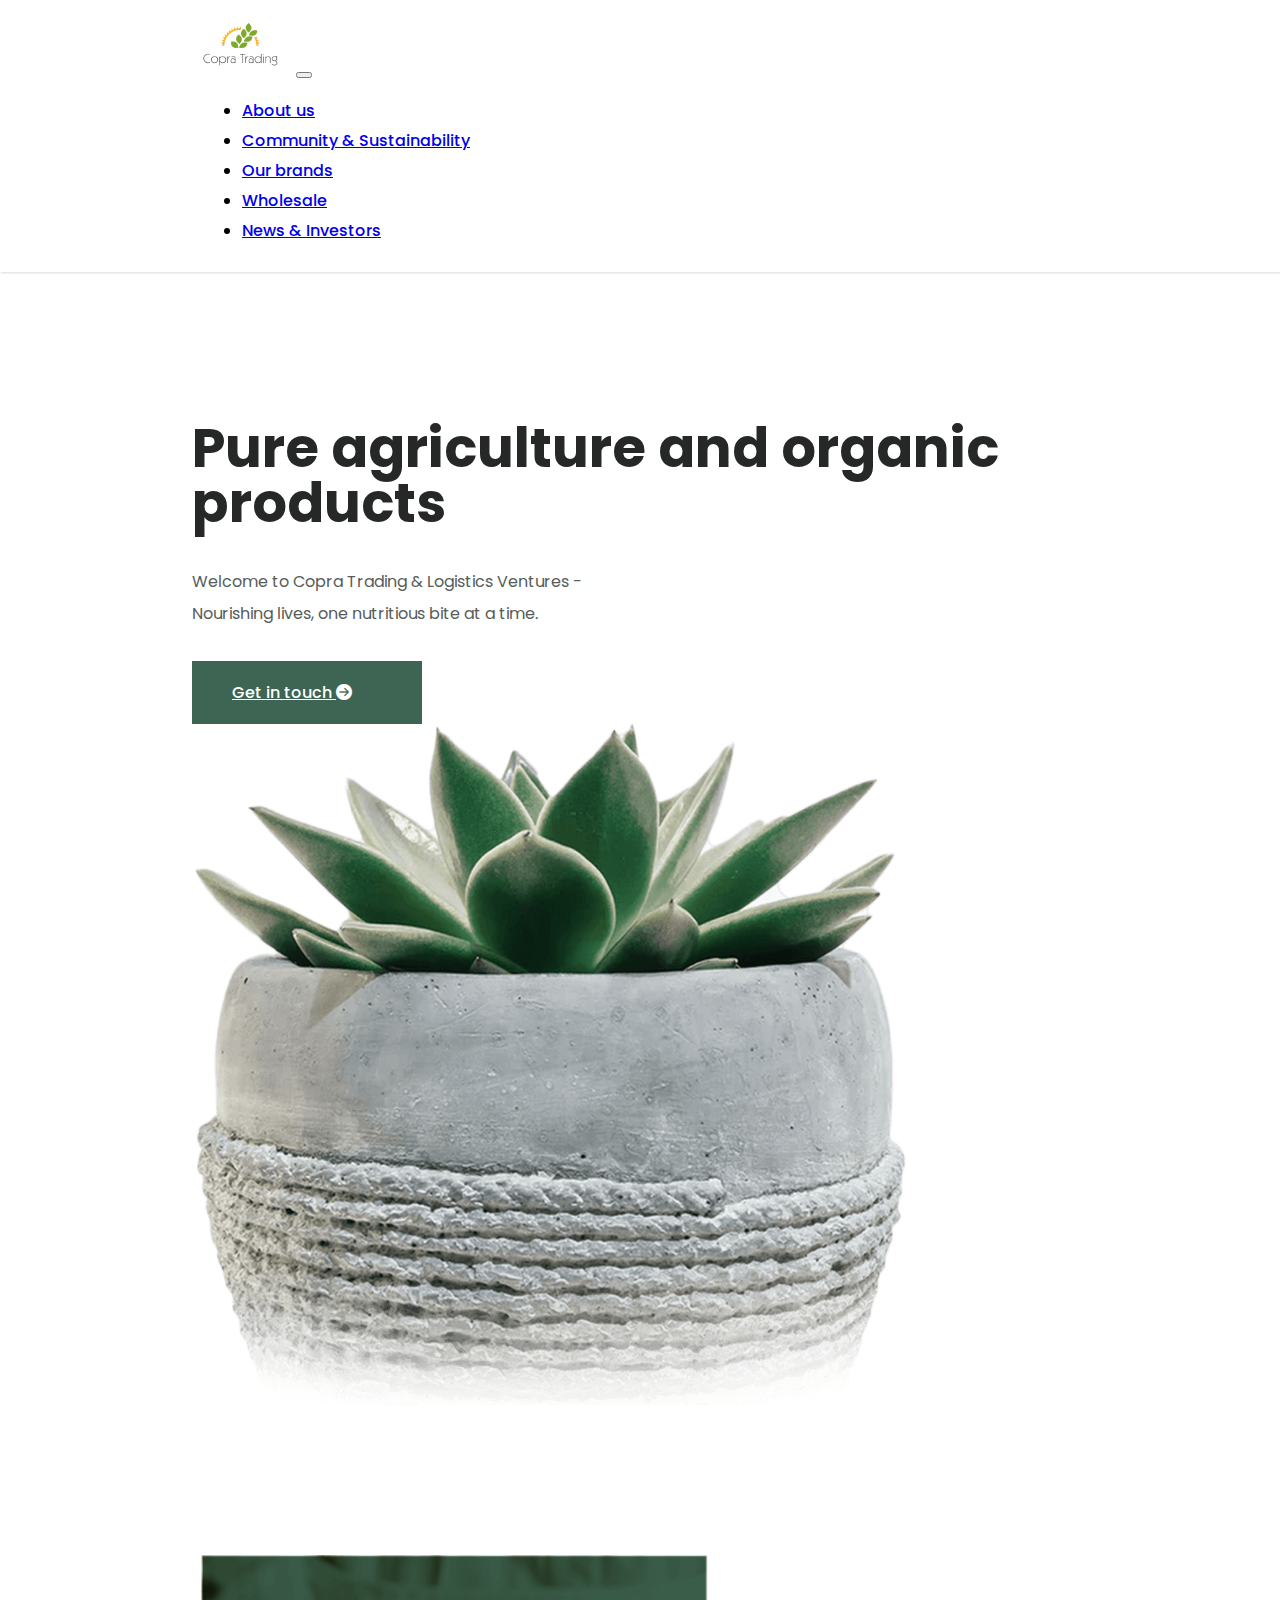
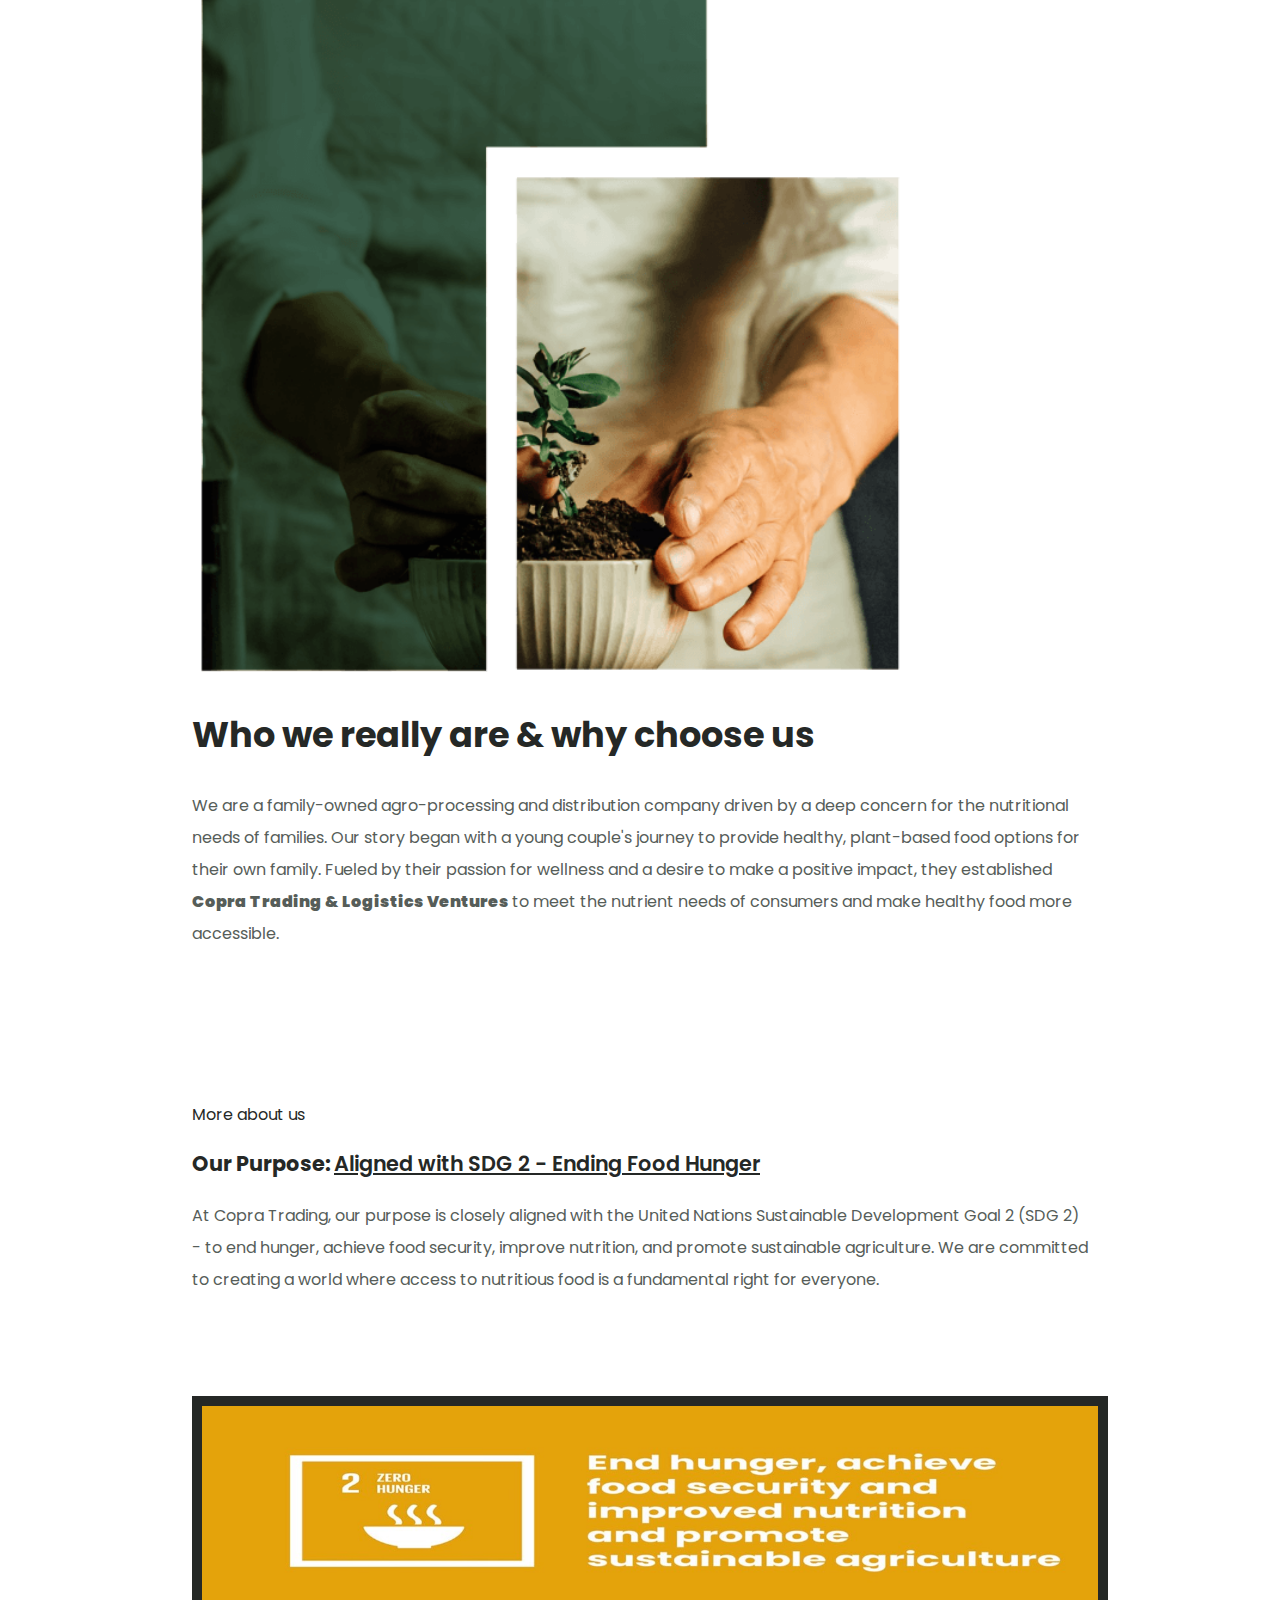
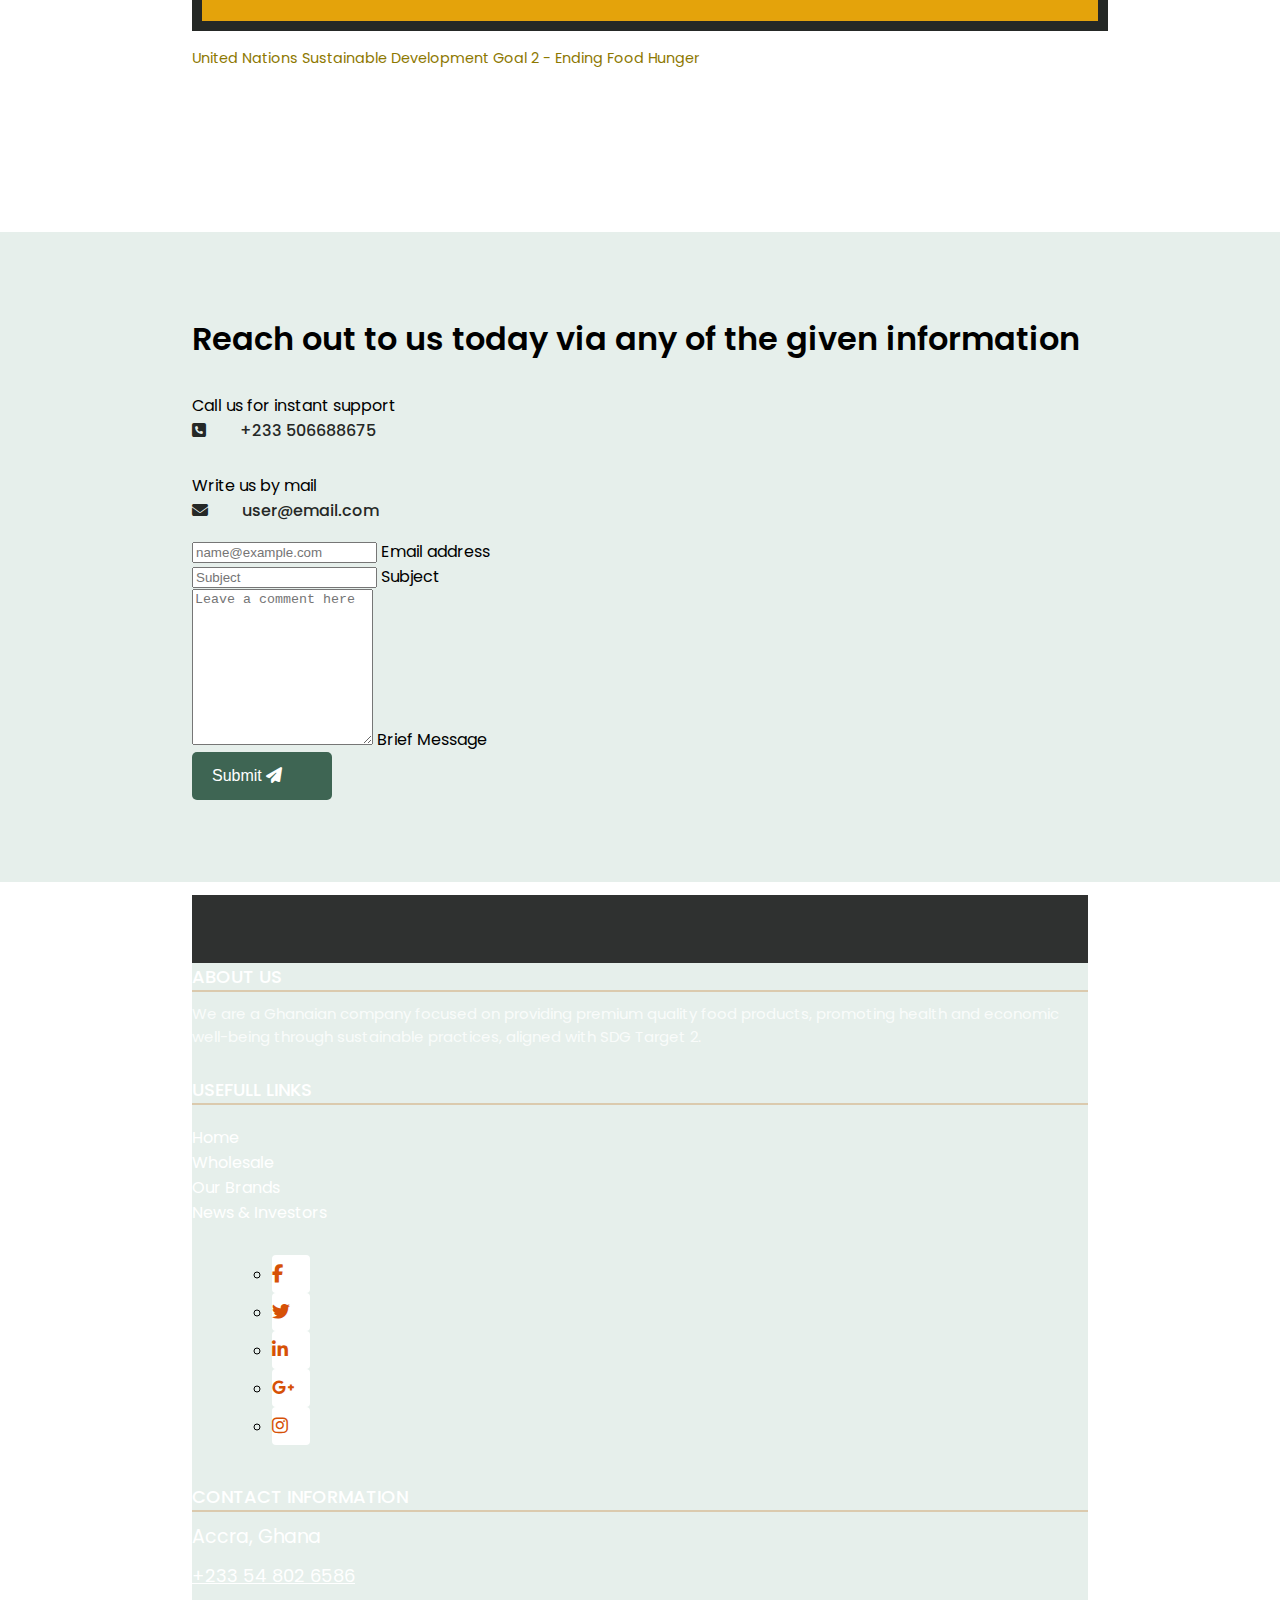
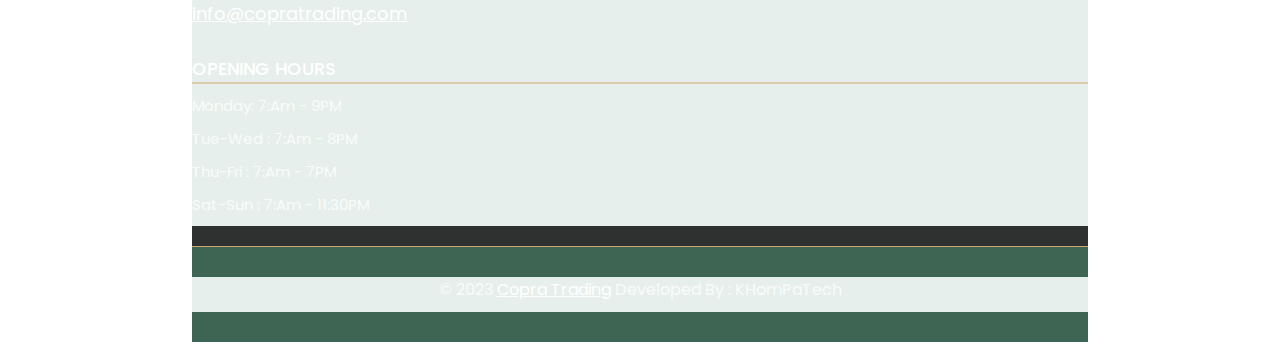
==== commit 8e7f9213: "Update index.html" ====
--- a/index.html
+++ b/index.html
@@ -292,7 +292,7 @@
 	background-image: url("img/5.jpg");
 	background-attachment: scroll;
 	background-clip: initial;
-	background-color: rgba(0, 0, 0, 0);
+	background-color: rgba(230,239,235);
 	background-origin: initial;
 	background-position: center center;
 	background-repeat: no-repeat;
@@ -438,7 +438,7 @@
 	margin-top: 20px;
 	position: relative;
 	display: block;
-	background-color: #010101;
+	background-color: rgba(62,101,83);
 	border-top: 1px solid rgba(207, 166, 113);
 	padding: 30px 0;
 	z-index: 1;
--- a/css/main.css
+++ b/css/main.css
@@ -192,6 +192,9 @@
 }
 
 /* Footer Section */
+.container {
+   background-color: rgba(230,239,235); 
+}
 .footer_subscribe {
     margin-top: 30px;
 }
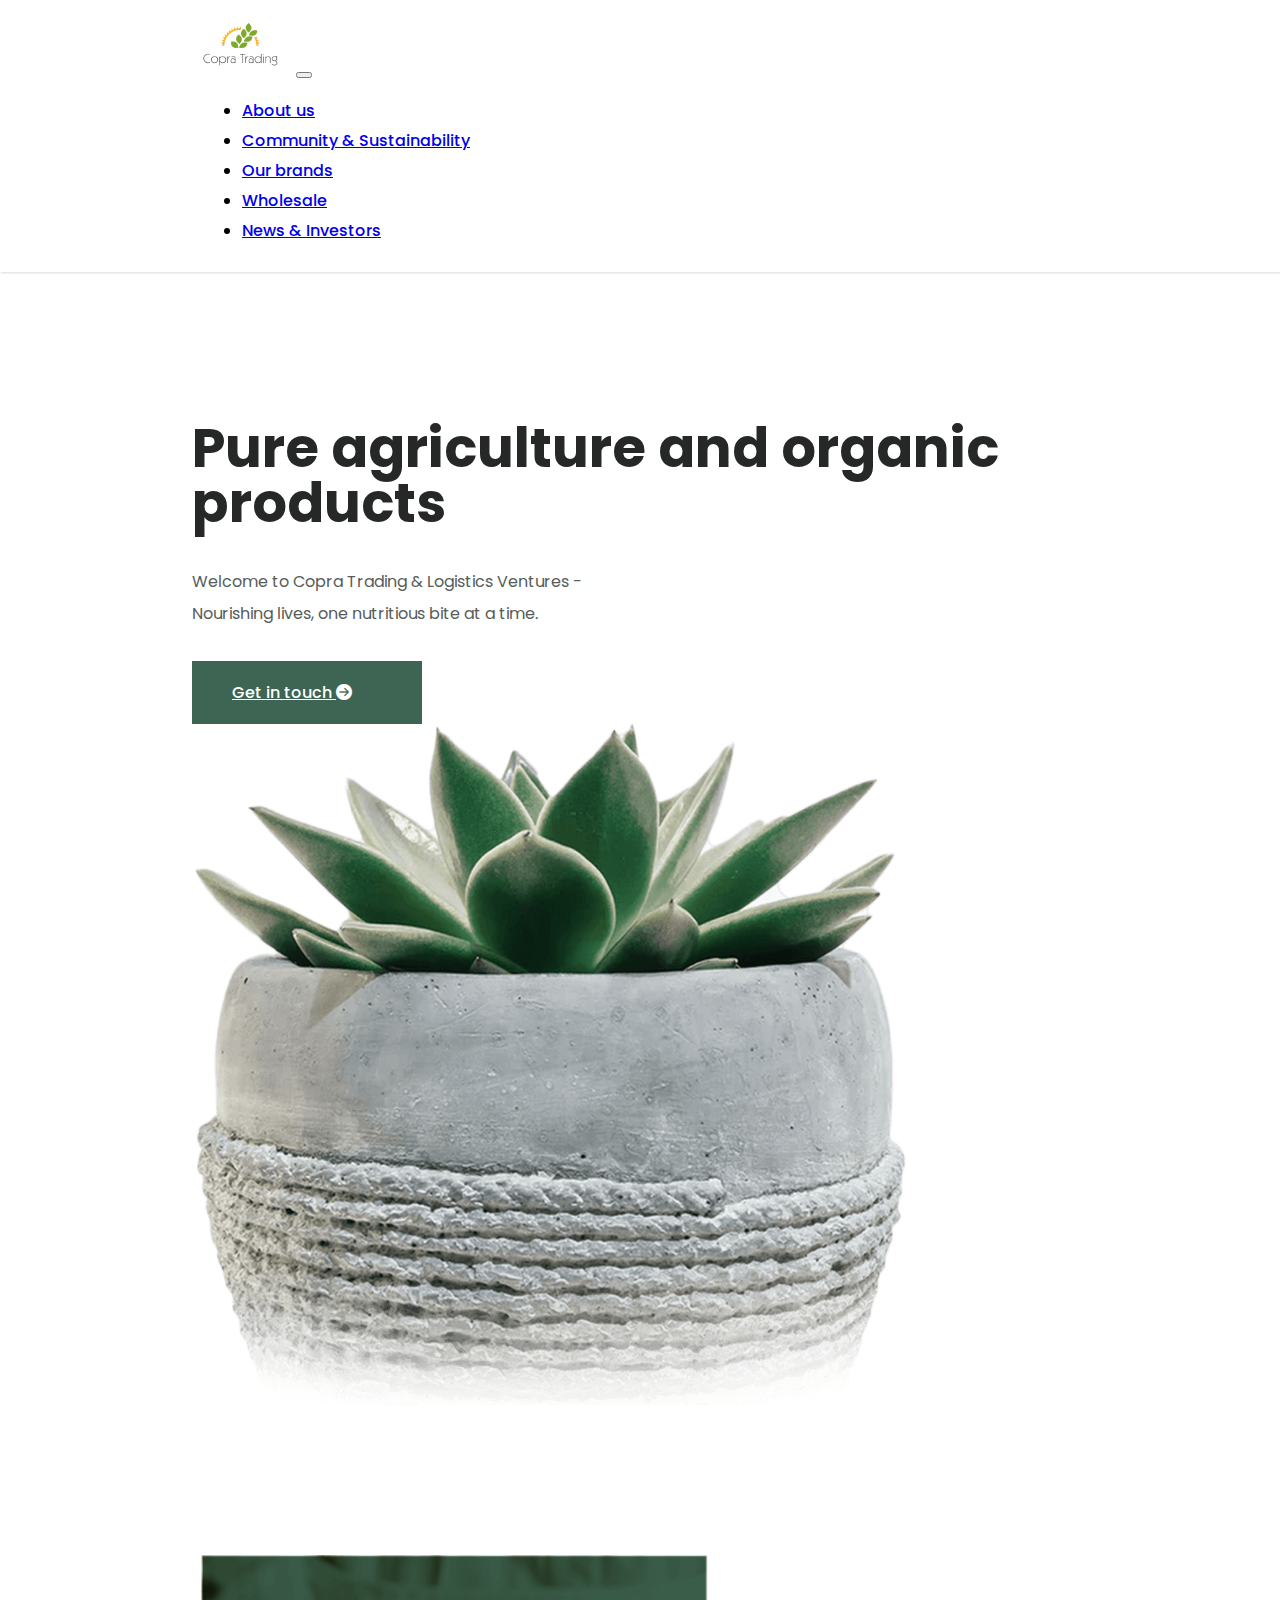
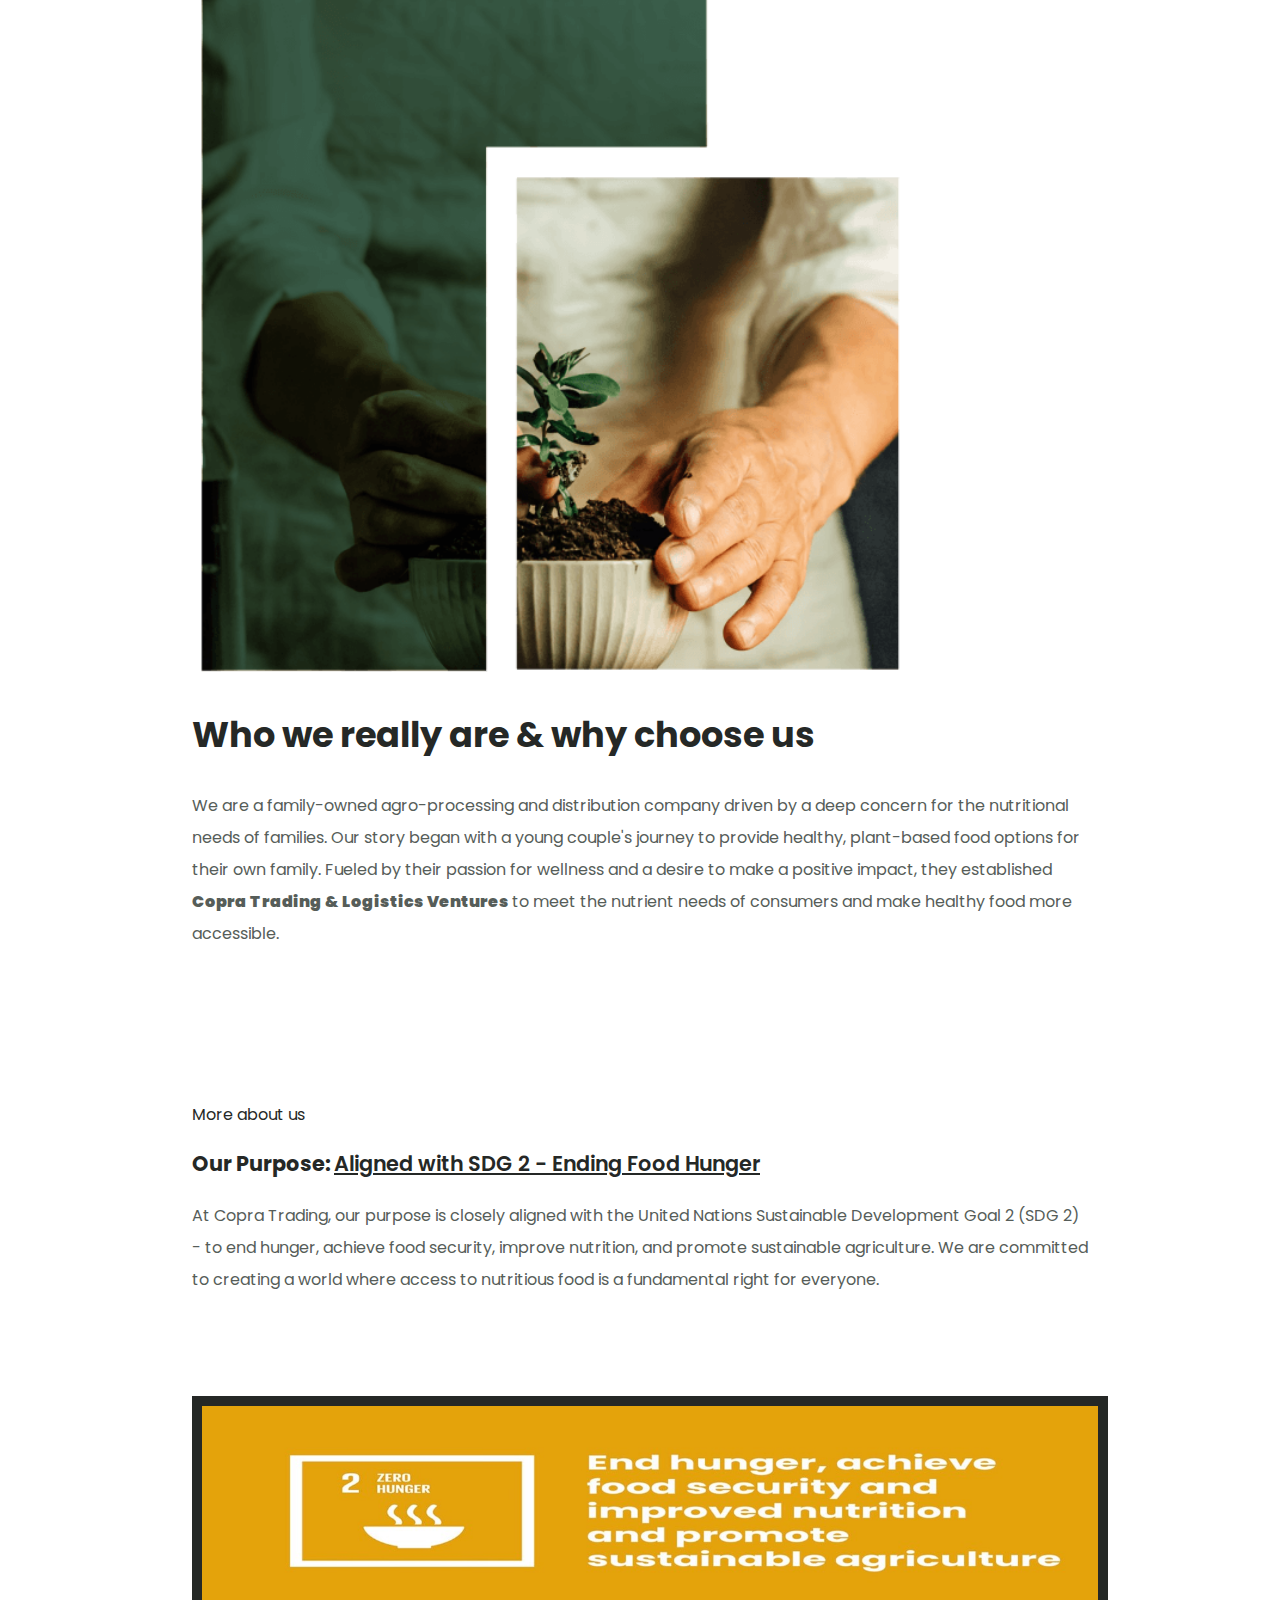
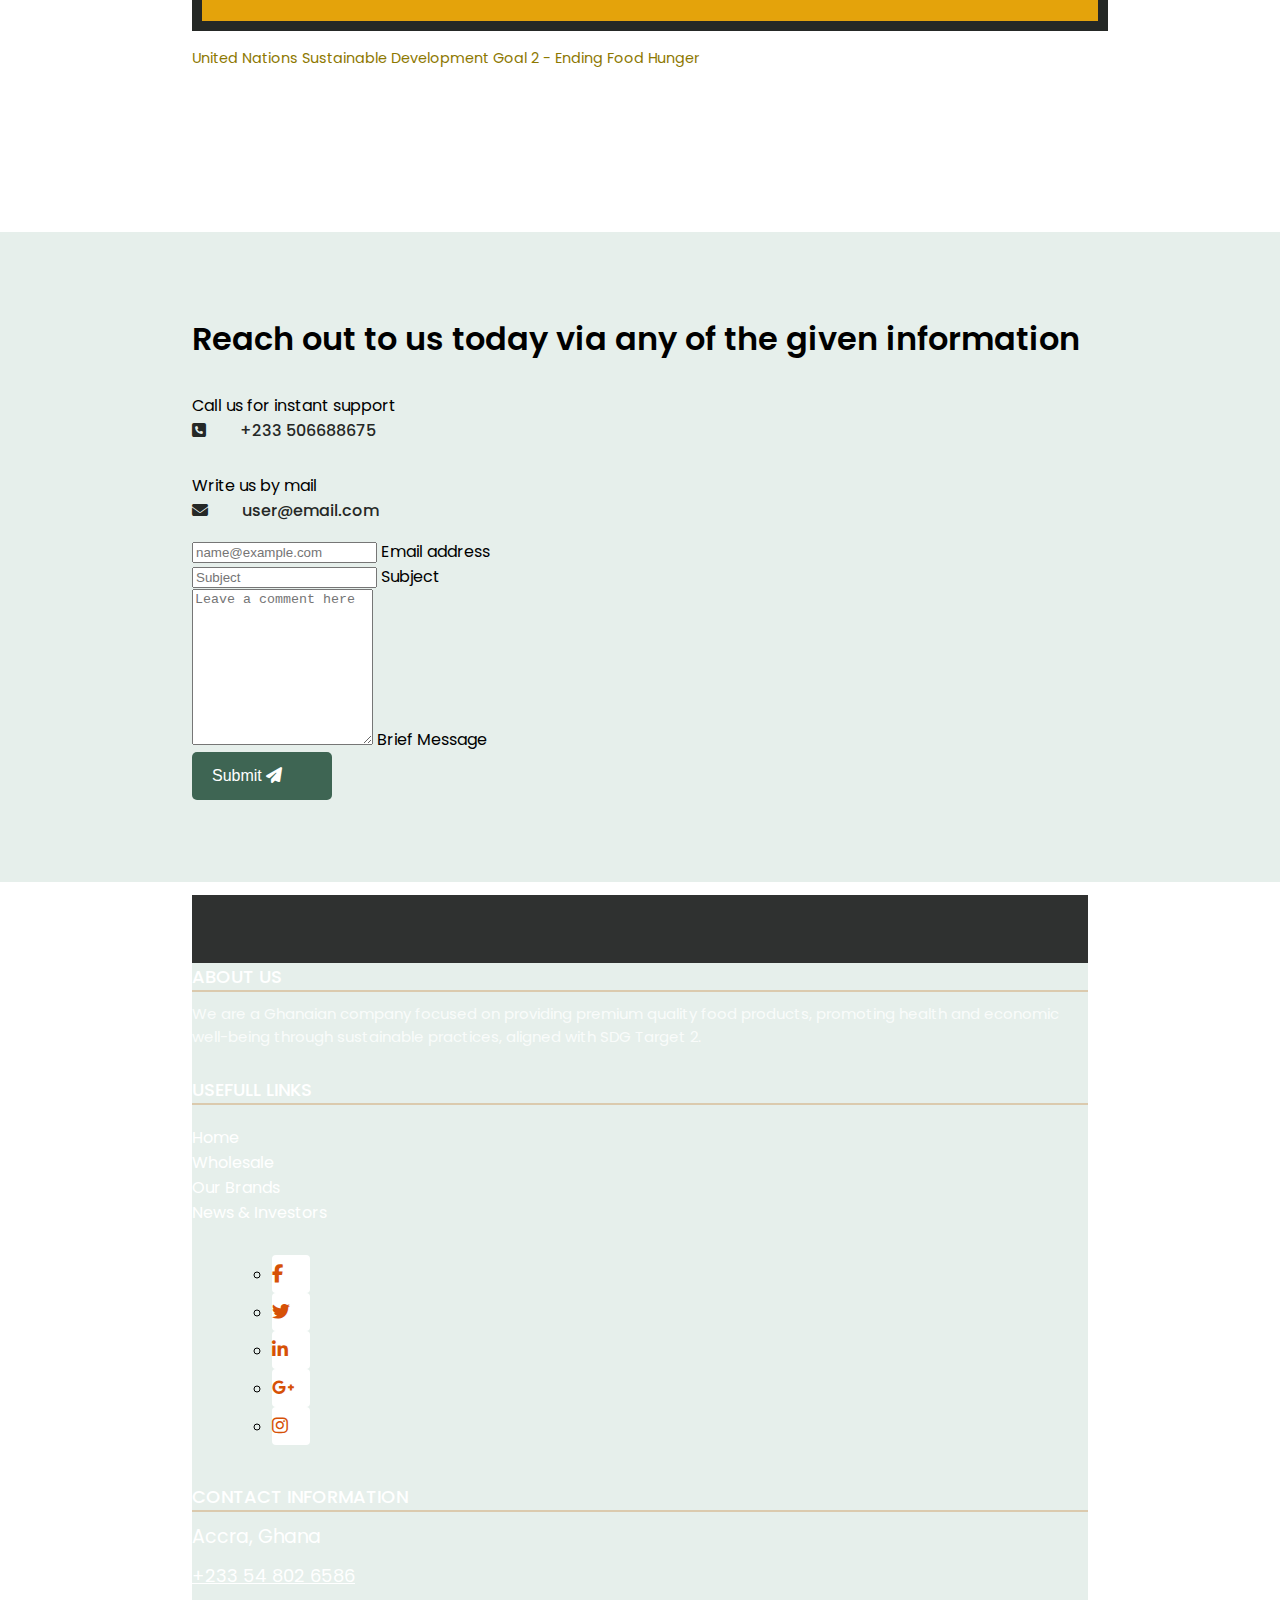
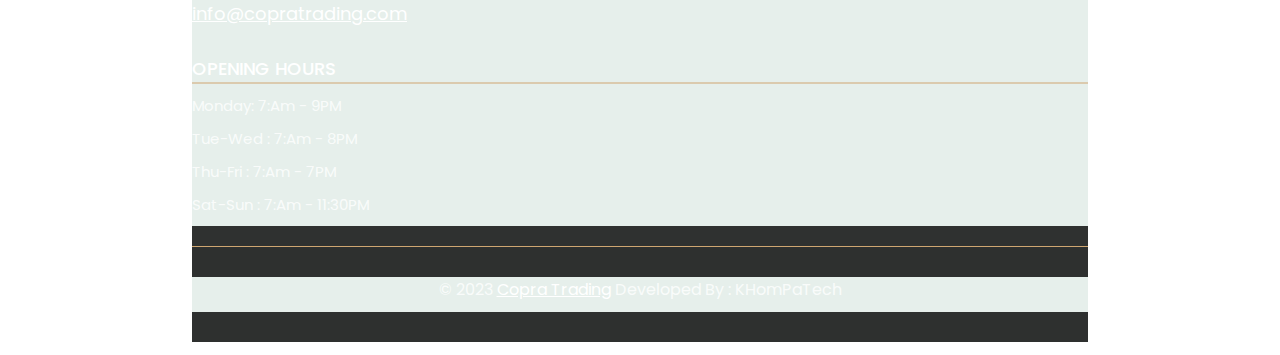
==== commit a993ec96: "Update index.html" ====
--- a/index.html
+++ b/index.html
@@ -438,7 +438,7 @@
 	margin-top: 20px;
 	position: relative;
 	display: block;
-	background-color: rgba(62,101,83);
+	background-color:#01010101;
 	border-top: 1px solid rgba(207, 166, 113);
 	padding: 30px 0;
 	z-index: 1;
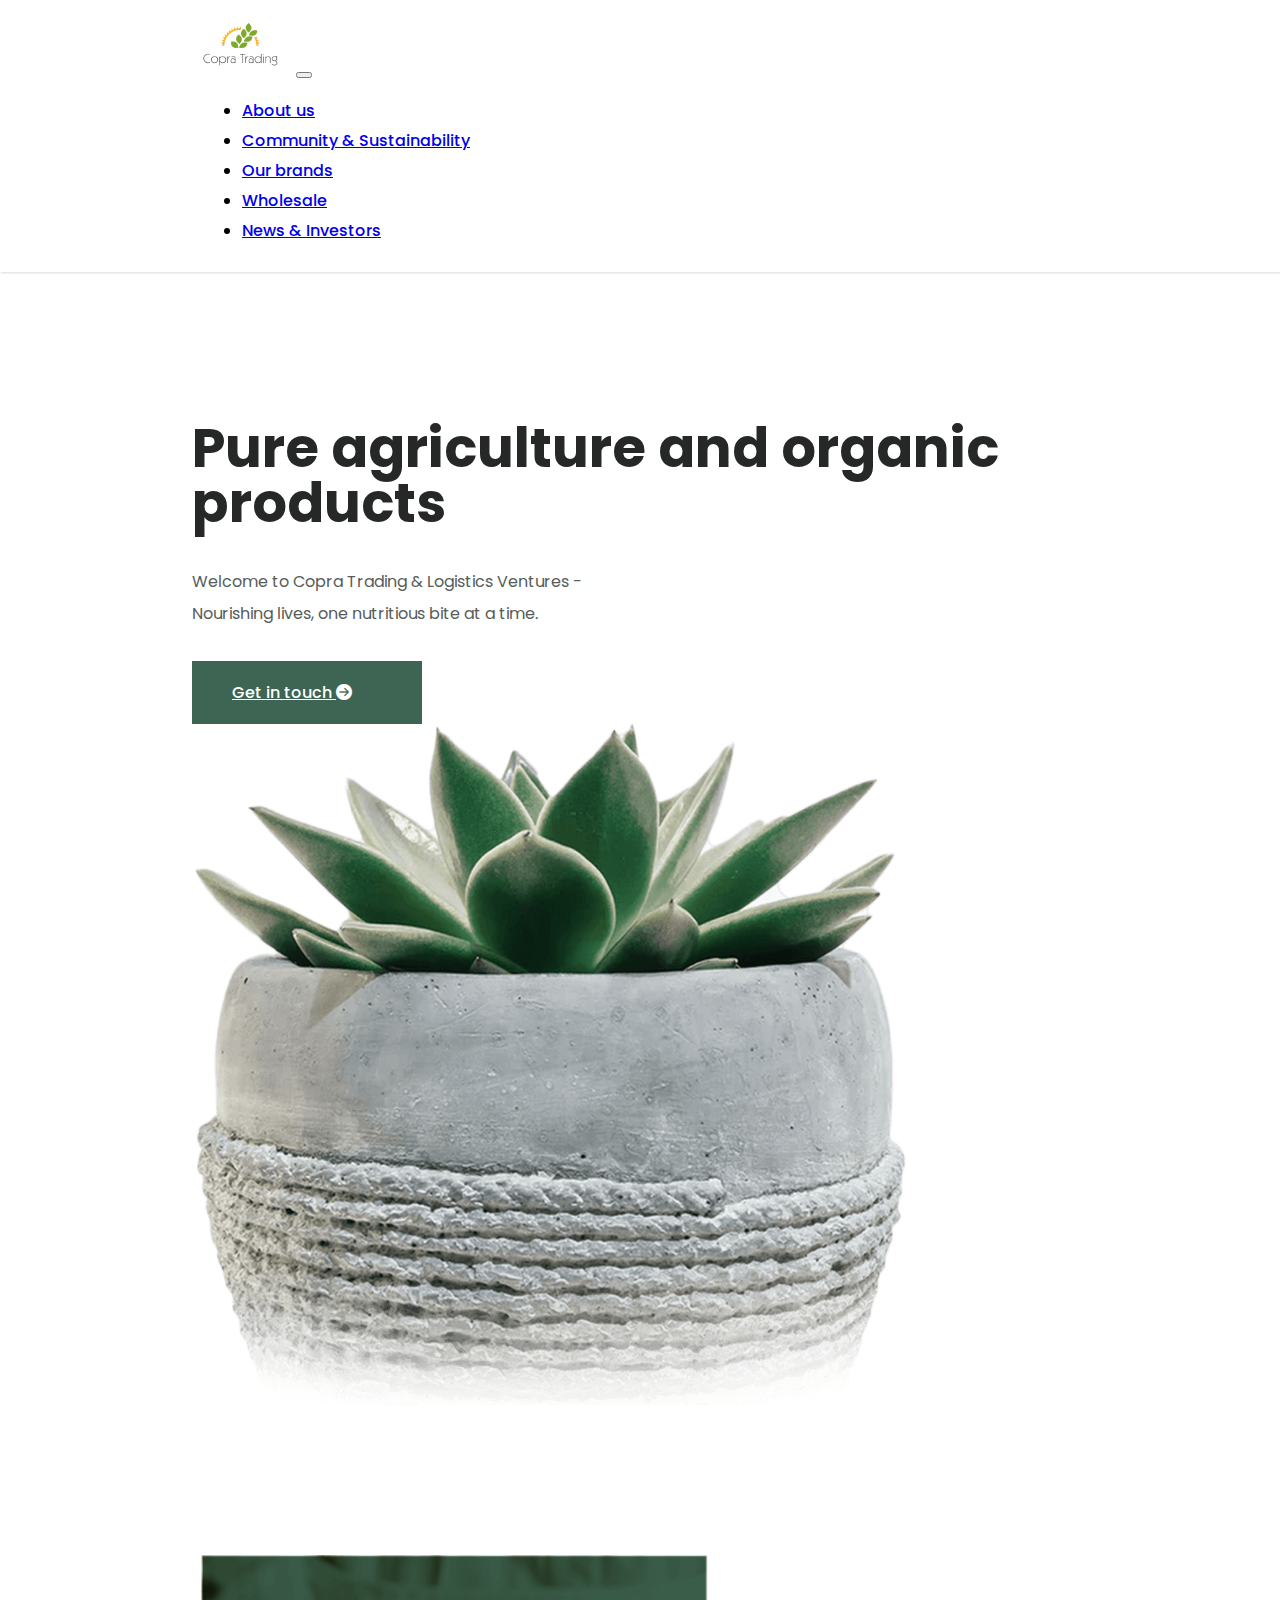
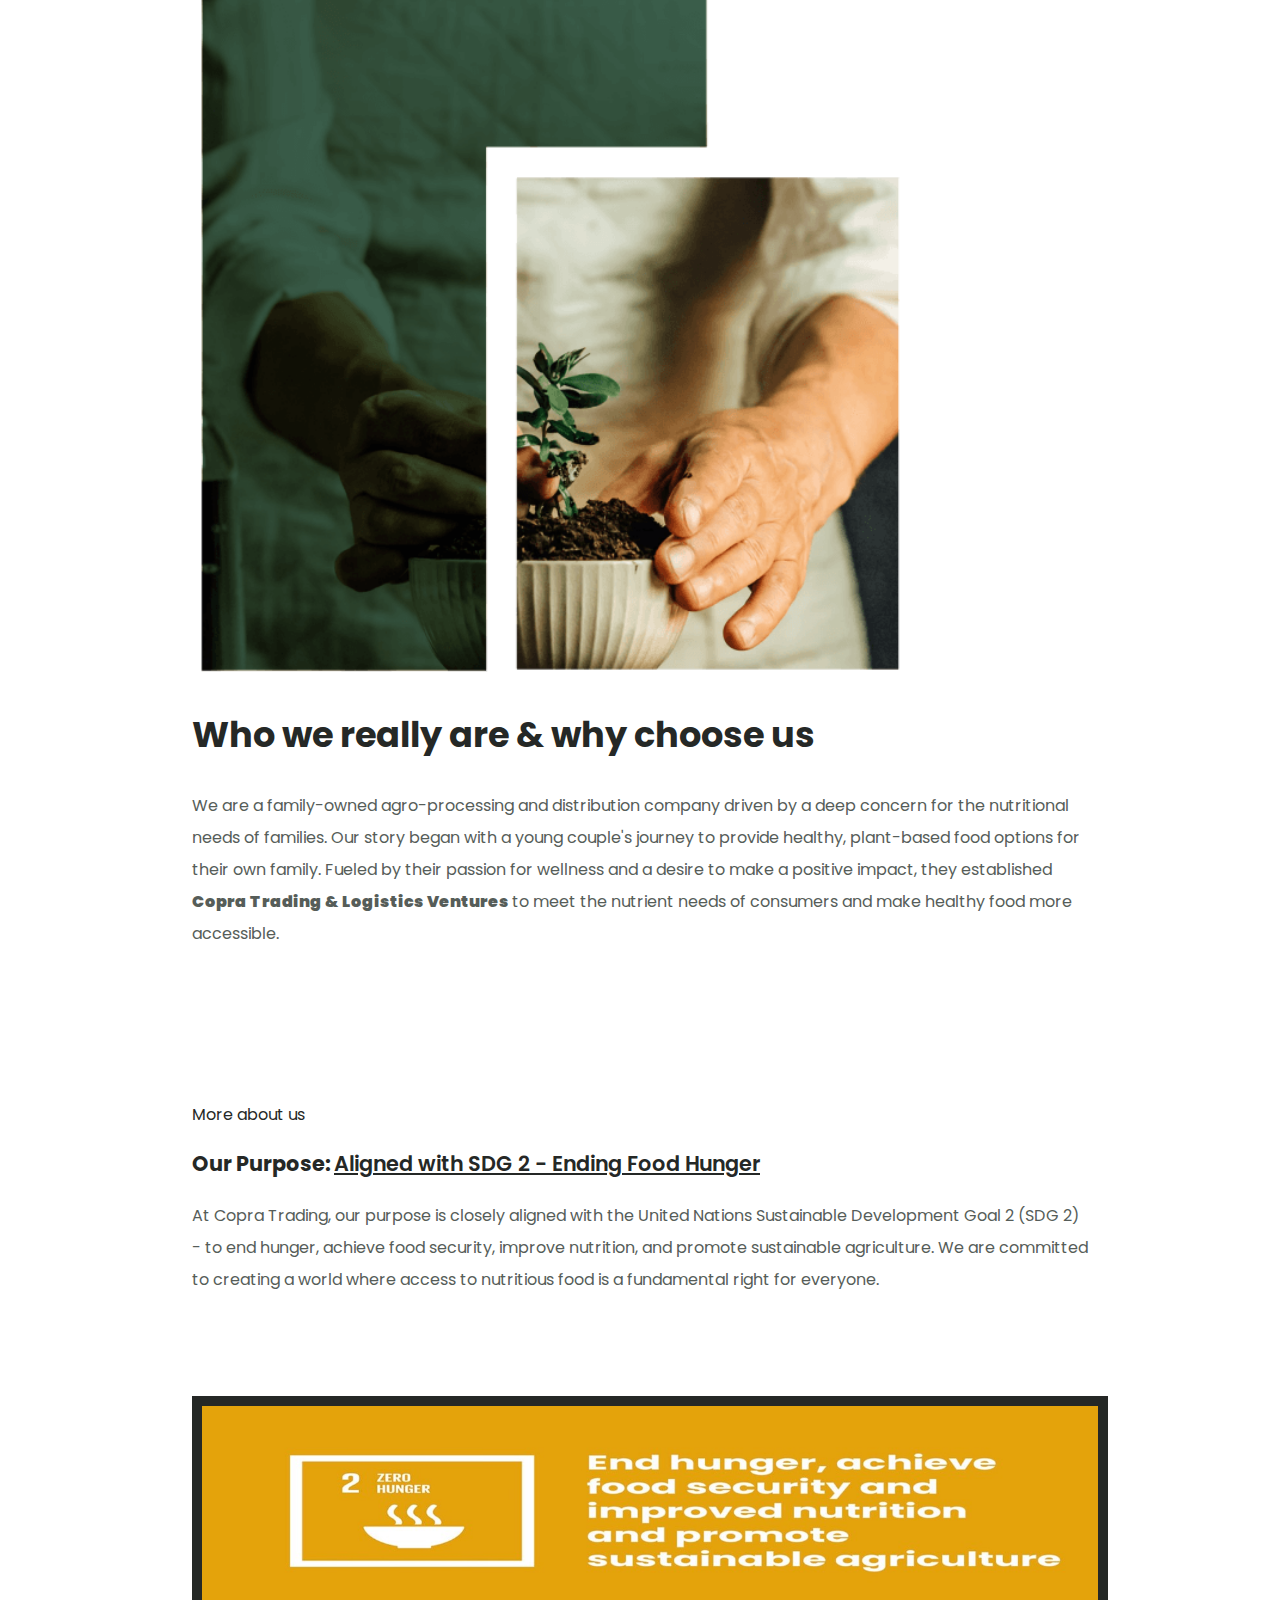
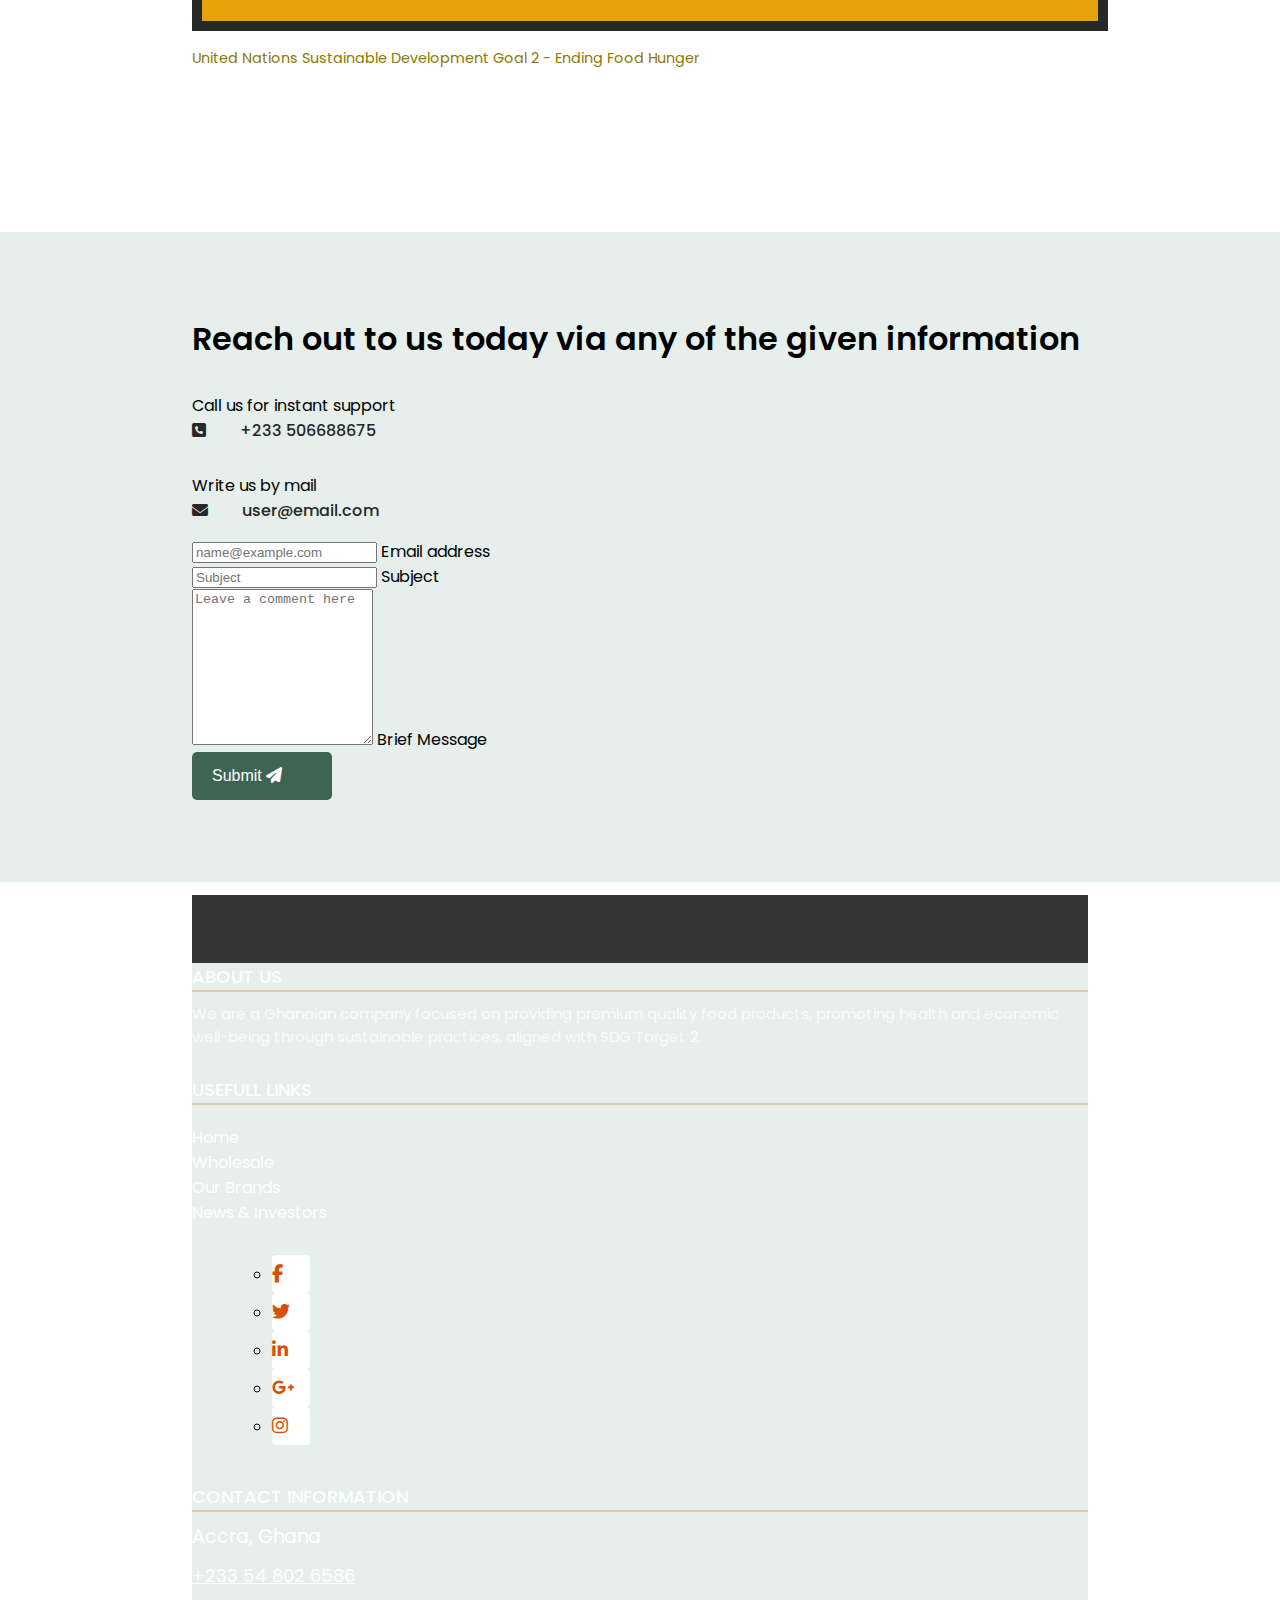
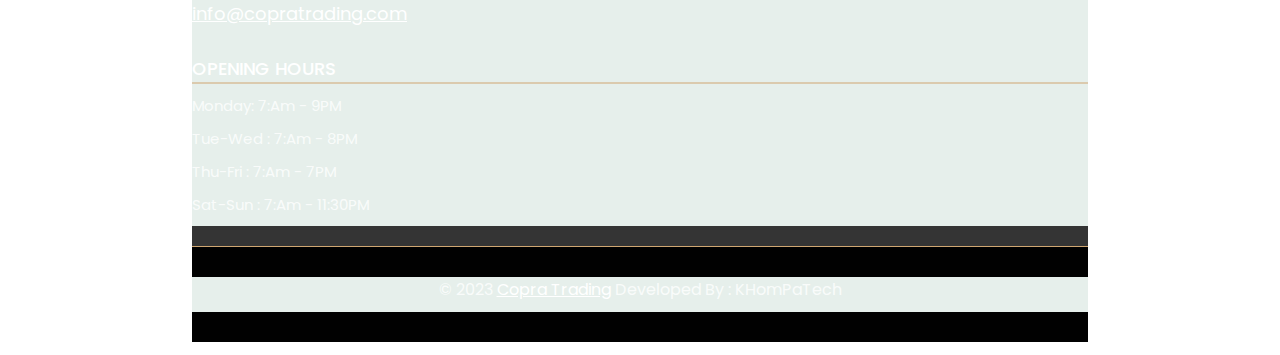
==== commit 459edaf1: "Update index.html" ====
--- a/index.html
+++ b/index.html
@@ -197,9 +197,8 @@
         </section>
 
         <!-- Footer Section -->
-       
         <footer class="footer_section" id="marginSides">
-            	
+        	
 	<!-- Start Footer -->
 	<footer class="footer-area bg-f">
 		<div class="container">
@@ -292,7 +291,7 @@
 	background-image: url("img/5.jpg");
 	background-attachment: scroll;
 	background-clip: initial;
-	background-color: rgba(230,239,235);
+	background-color: rgba(0, 0, 0, 0);
 	background-origin: initial;
 	background-position: center center;
 	background-repeat: no-repeat;
@@ -438,7 +437,7 @@
 	margin-top: 20px;
 	position: relative;
 	display: block;
-	background-color:#01010101;
+	background-color: #010101;
 	border-top: 1px solid rgba(207, 166, 113);
 	padding: 30px 0;
 	z-index: 1;
@@ -468,5 +467,3 @@
           }
         });
       </script>
-</body>
-</html>
